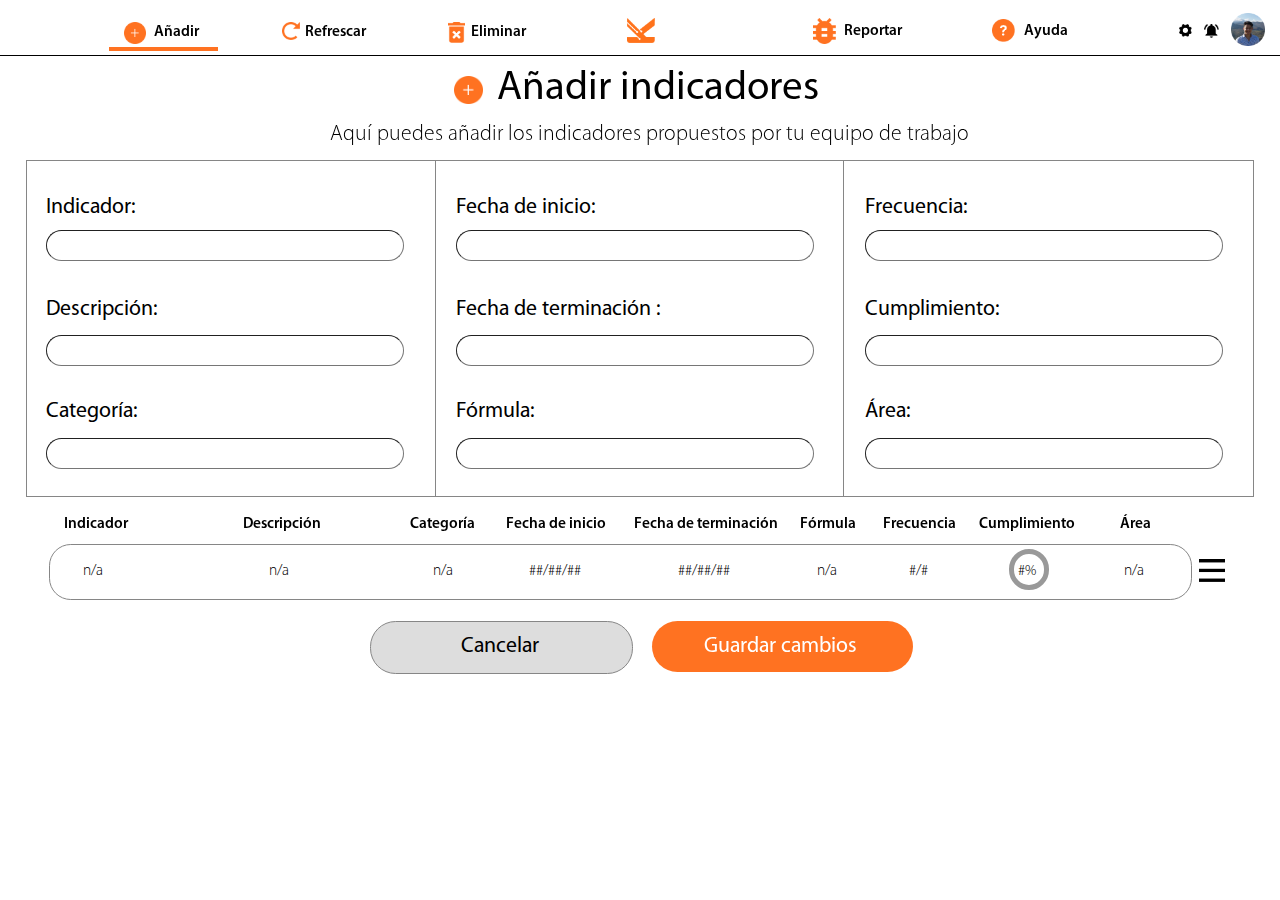
==== add.html @ e85a4495 "Update Menú Añadir" ====
<!DOCTYPE html>
<html lang="en">
<head>
    <meta charset="UTF-8">
    <title>Add Page</title>
    <link rel="stylesheet" href="styleadd.css">
</head>
<body>
    <section class="main">
        <div class="main-container">
            <div class="line"></div>
            <img src="/media/Group 3@2x.png" class="addlogo">
            <txt class="add">Añadir</txt>
            <img src="/media/Icon open-reload@2x.png" class="refreshlogo">
            <txt class="refresh">Refrescar</txt>
            <img src="/media/Icon material-delete-forever@2x.png" class="deletelogo">
            <txt class="delete">Eliminar</txt>
            <img src="/media/kario sin kairo@2x.png" class="kairologo">
            <img src="/media/Icon material-bug-report@2x.png" class="reportlogo">
            <txt class="report">Reportar</txt>
            <img src="/media/Icon ionic-ios-help-circle@2x.png" class="helplogo">
            <txt class="help">Ayuda</txt>
            <img src="/media/Icon ionic-ios-settings@2x.png" class="settings">
            <img src="/media/Icon material-notifications-active@2x.png" class="notif">
            <img src="/media/pp@2x.png" class="pfp">
            <txt class="txt12">Indicador</txt>
            <txt class="txt13">Descripción</txt>
            <txt class="txt14">Categoría</txt>
            <txt class="txt15">Fecha de inicio</txt>
            <txt class="txt16">Fecha de terminación</txt>
            <txt class="txt17">Fórmula</txt>
            <txt class="txt18">Frecuencia</txt>
            <txt class="txt19">Cumplimiento</txt>
            <txt class="txt20">Área</txt>
            <div class="boton1"></div>
            <txt class="cancel">Cancelar</txt>
            <div class="boton2"></div>
            <txt class="save">Guardar cambios</txt>
            <div class="marcoej"></div>
            <txt class="txt21">n/a</txt>
            <txt class="txt22">n/a</txt>
            <txt class="txt23">n/a</txt>
            <txt class="txt24">##/##/##</txt>
            <txt class="txt25">##/##/##</txt>
            <txt class="txt26">n/a</txt>
            <txt class="txt27">#/#</txt>
            <txt class="txt28">#%</txt>
            <txt class="txt29">n/a</txt>
            <img src="/media/Repeat Grid 2@2x.png" class="barra">
            <div class="circulo"></div>
            <div class="marco1"></div>
            <txt class="txt1">Añadir indicadores</txt>
            <img src="/media/Group 3@2x.png" class="addlogo2">
            <txt class="txt2">Aquí puedes añadir los indicadores propuestos por tu equipo de trabajo</txt>
            <div class="marco2"></div>
            <txt class="txt3">Indicador:</txt>
            <input class="input1">
            <txt class="txt4">Descripción:</txt>
            <input class="input2">
            <txt class="txt5">Categoría:</txt>
            <input class="input3">
            <txt class="txt6">Fecha de inicio:</txt>
            <input class="input4">
            <txt class="txt7">Fecha de terminación	:</txt>
            <input class="input5">
            <txt class="txt8">Área:</txt>
            <input class="input6">
            <txt class="txt9">Frecuencia:</txt>
            <input class="input7">
            <txt class="txt10">Cumplimiento:</txt>
            <input class="input8">
            <txt class="txt11">Fórmula:</txt>
            <input class="input9">
            <div class="linea"></div>
        </div>
    </section>
</body>
</html>
---- styleadd.css ----
@font-face {
    font-family: "myriadpro-regular";
    src: url(/media/font/MYRIADPRO-REGULAR.woff);
}
@font-face {
    font-family: "myriadpro-light";
    src: url(/media/font/MyriadPro-Light.otf);
}
@font-face {
    font-family: "myriadpro-semibold";
    src: url(/media/font/MYRIADPRO-SEMIBOLD.OTF);
}
@font-face {
    font-family: "myriadpro-bold";
    src: url(/media/font/MYRIADPRO-BOLD.OTF);
}


html{
    background-color: #ffffff;
    background-size: cover;
    padding: 0;
    margin: 0;
}
.main{
    display: flex;
    justify-content: center;
}
.main-container{
    position: fixed;
    left: 0vi;
    top: 0vi;
}
.line {
    position: fixed;
    display: flex;
    width: 100vi;
    height: 0.1vi;
    background-color: #000000;
    border-width: 1vi;
    margin-top: 4.3vi;
}
.addlogo {
    position: fixed;
    display: flex;
    width: 1.7vi;
    margin-left: 9.7vi;
    margin-top: 1.7vi;
}
.add {
    position: fixed;
    display: flex;
    font-family: "myriadpro-semibold";
    font-size: 1.2vi;
    margin-left: 12vi;
    margin-top: 1.8vi;
}
.refreshlogo {
    position: fixed;
    display: flex;
    width: 1.4vi;
    margin-left: 22vi;
    margin-top: 1.7vi;
}
.refresh {
    position: fixed;
    display: flex;
    font-family: "myriadpro-semibold";
    font-size: 1.2vi;
    margin-left: 23.8vi;
    margin-top: 1.8vi;
}
.deletelogo {
    position: fixed;
    display: flex;
    width: 1.3vi;
    margin-left: 35vi;
    margin-top: 1.7vi;
}
.delete {
    position: fixed;
    display: flex;
    font-family: "myriadpro-semibold";
    font-size: 1.2vi;
    margin-left: 36.8vi;
    margin-top: 1.8vi;
}
.kairologo {
    position: fixed;
    display: flex;
    width: 2.2vi;
    margin-left: 49vi;
    margin-top: 1.4vi;
}
.reportlogo {
    position: fixed;
    display: flex;
    width: 1.8vi;
    margin-left: 63.5vi;
    margin-top: 1.4vi;
}
.report {
    position: fixed;
    display: flex;
    font-family: "myriadpro-semibold";
    font-size: 1.2vi;
    margin-left: 65.9vi;
    margin-top: 1.7vi;
}
.helplogo {
    position: fixed;
    display: flex;
    width: 1.8vi;
    margin-left: 77.5vi;
    margin-top: 1.5vi;
}
.help {
    position: fixed;
    display: flex;
    font-family: "myriadpro-semibold";
    font-size: 1.2vi;
    margin-left: 80vi;
    margin-top: 1.7vi;
}
.settings {
    position: fixed;
    display: flex;
    width: 1vi;
    margin-left: 92.1vi;
    margin-top: 1.9vi;
}
.notif {
    position: fixed;
    display: flex;
    width: 1.1vi;
    margin-left: 94.1vi;
    margin-top: 1.9vi;
}
.pfp {
    position: fixed;
    display: flex;
    width: 2.6vi;
    margin-left: 96.2vi;
    margin-top: 1vi;
}
.txt1 {
    position: fixed;
    display: flex;
    font-family: "myriadpro-regular";
    font-size: 3.2vi;
    margin-left: 38.8vi;
    margin-top: 5vi;
}
.addlogo2 {
    position: fixed;
    display: flex;
    width: 2.2vi;
    margin-left: 35.5vi;
    margin-top: 5.9vi;
}
.txt2 {
    position: fixed;
    display: flex;
    font-family: "myriadpro-light";
    font-size: 1.7vi;
    text-align: center;
    margin-left: 25.8vi;
    margin-top: 9.5vi;
}
.marco1 {
    position: fixed;
    display: flex;
    width: 95.8vi;
    height: 26.2vi;
    background-color: #ffffff;
    border-color: #868686;
    border-width: 1px;
    border-style: solid;
    margin-top: 12.5vi;
    margin-left: 2vi;
}
.marco2 {
    position: fixed;
    display: flex;
    width: 31.8vi;
    height: 26.2vi;
    background-color: #ffffff;
    border-color: #868686;
    border-width: 1px;
    border-style: solid;
    margin-top: 12.5vi;
    margin-left: 34vi;
}
.txt3 {
    position: fixed;
    display: flex;
    font-family: "myriadpro-regular";
    font-size: 1.7vi;
    margin-left: 3.6vi;
    margin-top: 15.2vi;
}
.input1 {
    position: fixed;
    display: flex;
    font-family: "myriadpro-regular";
    border-width: 0.1vi;
    border-radius: 2vi;
    font-size: 1.2vi;
    width: 27.5vi;
    height: 2.1vi;
    margin-left: 3.6vi;
    margin-top: 18vi;
}
.txt4 {
    position: fixed;
    display: flex;
    font-family: "myriadpro-regular";
    font-size: 1.7vi;
    margin-left: 3.6vi;
    margin-top: 23.2vi;
}
.input2 {
    position: fixed;
    display: flex;
    font-family: "myriadpro-regular";
    border-width: 0.1vi;
    border-radius: 2vi;
    font-size: 1.2vi;
    width: 27.5vi;
    height: 2.1vi;
    margin-left: 3.6vi;
    margin-top: 26.2vi;
}
.txt5 {
    position: fixed;
    display: flex;
    font-family: "myriadpro-regular";
    font-size: 1.7vi;
    margin-left: 3.6vi;
    margin-top: 31.2vi;
}
.input3 {
    position: fixed;
    display: flex;
    font-family: "myriadpro-regular";
    border-width: 0.1vi;
    border-radius: 2vi;
    font-size: 1.2vi;
    width: 27.5vi;
    height: 2.1vi;
    margin-left: 3.6vi;
    margin-top: 34.2vi;
}
.txt6 {
    position: fixed;
    display: flex;
    font-family: "myriadpro-regular";
    font-size: 1.7vi;
    margin-left: 35.6vi;
    margin-top: 15.2vi;
}
.input4 {
    position: fixed;
    display: flex;
    font-family: "myriadpro-regular";
    border-width: 0.1vi;
    border-radius: 2vi;
    font-size: 1.2vi;
    width: 27.5vi;
    height: 2.1vi;
    margin-left: 35.6vi;
    margin-top: 18vi;
}
.txt7 {
    position: fixed;
    display: flex;
    font-family: "myriadpro-regular";
    font-size: 1.7vi;
    margin-left: 35.6vi;
    margin-top: 23.2vi;
}
.input5 {
    position: fixed;
    display: flex;
    font-family: "myriadpro-regular";
    border-width: 0.1vi;
    border-radius: 2vi;
    font-size: 1.2vi;
    width: 27.5vi;
    height: 2.1vi;
    margin-left: 35.6vi;
    margin-top: 26.2vi;
}
.txt8 {
    position: fixed;
    display: flex;
    font-family: "myriadpro-regular";
    font-size: 1.7vi;
    margin-left: 67.6vi;
    margin-top: 31.2vi;
}
.input6 {
    position: fixed;
    display: flex;
    font-family: "myriadpro-regular";
    border-width: 0.1vi;
    border-radius: 2vi;
    font-size: 1.2vi;
    width: 27.5vi;
    height: 2.1vi;
    margin-left: 67.6vi;
    margin-top: 34.2vi;
}
.txt9 {
    position: fixed;
    display: flex;
    font-family: "myriadpro-regular";
    font-size: 1.7vi;
    margin-left: 67.6vi;
    margin-top: 15.2vi;
}
.input7 {
    position: fixed;
    display: flex;
    font-family: "myriadpro-regular";
    border-width: 0.1vi;
    border-radius: 2vi;
    font-size: 1.2vi;
    width: 27.5vi;
    height: 2.1vi;
    margin-left: 67.6vi;
    margin-top: 18vi;
}
.txt10 {
    position: fixed;
    display: flex;
    font-family: "myriadpro-regular";
    font-size: 1.7vi;
    margin-left: 67.6vi;
    margin-top: 23.2vi;
}
.input8 {
    position: fixed;
    display: flex;
    font-family: "myriadpro-regular";
    border-width: 0.1vi;
    border-radius: 2vi;
    font-size: 1.2vi;
    width: 27.5vi;
    height: 2.1vi;
    margin-left: 67.6vi;
    margin-top: 26.2vi;
}
.txt11 {
    position: fixed;
    display: flex;
    font-family: "myriadpro-regular";
    font-size: 1.7vi;
    margin-left: 35.6vi;
    margin-top: 31.2vi;
}
.input9 {
    position: fixed;
    display: flex;
    font-family: "myriadpro-regular";
    border-width: 0.1vi;
    border-radius: 2vi;
    font-size: 1.2vi;
    width: 27.5vi;
    height: 2.1vi;
    margin-left: 35.6vi;
    margin-top: 34.2vi;
}
.txt12 {
    position: fixed;
    display: flex;
    font-family: "myriadpro-semibold";
    font-size: 1.2vi;
    margin-left: 5vi;
    margin-top: 40.2vi;
}
.txt13 {
    position: fixed;
    display: flex;
    font-family: "myriadpro-semibold";
    font-size: 1.2vi;
    margin-left: 19vi;
    margin-top: 40.2vi;
}
.txt14 {
    position: fixed;
    display: flex;
    font-family: "myriadpro-semibold";
    font-size: 1.2vi;
    margin-left: 32vi;
    margin-top: 40.2vi;
}
.txt15 {
    position: fixed;
    display: flex;
    font-family: "myriadpro-semibold";
    font-size: 1.2vi;
    margin-left: 39.5vi;
    margin-top: 40.2vi;
}
.txt16 {
    position: fixed;
    display: flex;
    font-family: "myriadpro-semibold";
    font-size: 1.2vi;
    margin-left: 49.5vi;
    margin-top: 40.2vi;
}
.txt17 {
    position: fixed;
    display: flex;
    font-family: "myriadpro-semibold";
    font-size: 1.2vi;
    margin-left: 62.5vi;
    margin-top: 40.2vi;
}
.txt18 {
    position: fixed;
    display: flex;
    font-family: "myriadpro-semibold";
    font-size: 1.2vi;
    margin-left: 69vi;
    margin-top: 40.2vi;
}
.txt19 {
    position: fixed;
    display: flex;
    font-family: "myriadpro-semibold";
    font-size: 1.2vi;
    margin-left: 76.5vi;
    margin-top: 40.2vi;
}
.txt20 {
    position: fixed;
    display: flex;
    font-family: "myriadpro-semibold";
    font-size: 1.2vi;
    margin-left: 87.5vi;
    margin-top: 40.2vi;
}
.marcoej {
    position: fixed;
    display: flex;
    width: 89.2vi;
    height: 4.2vi;
    background-color: #ffffff;
    border-color: #868686;
    border-width: 1px;
    border-radius: 1.7vi;
    border-style: solid;
    margin-top: 42.5vi;
    margin-left: 3.8vi;
}
.txt21 {
    position: fixed;
    display: flex;
    font-family: "myriadpro-light";
    font-size: 1.2vi;
    margin-left: 6.5vi;
    margin-top: 43.9vi;
}
.txt22 {
    position: fixed;
    display: flex;
    font-family: "myriadpro-light";
    font-size: 1.2vi;
    margin-left: 21vi;
    margin-top: 43.9vi;
}
.txt23 {
    position: fixed;
    display: flex;
    font-family: "myriadpro-light";
    font-size: 1.2vi;
    margin-left: 33.8vi;
    margin-top: 43.9vi;
}
.txt24 {
    position: fixed;
    display: flex;
    font-family: "myriadpro-light";
    font-size: 1.2vi;
    margin-left: 41.3vi;
    margin-top: 43.9vi;
}
.txt25 {
    position: fixed;
    display: flex;
    font-family: "myriadpro-light";
    font-size: 1.2vi;
    margin-left: 53vi;
    margin-top: 43.9vi;
}
.txt26 {
    position: fixed;
    display: flex;
    font-family: "myriadpro-light";
    font-size: 1.2vi;
    margin-left: 63.8vi;
    margin-top: 43.9vi;
}
.txt27 {
    position: fixed;
    display: flex;
    font-family: "myriadpro-light";
    font-size: 1.2vi;
    margin-left: 71vi;
    margin-top: 43.9vi;
}
.txt28 {
    position: fixed;
    display: flex;
    font-family: "myriadpro-light";
    font-size: 1.2vi;
    margin-left: 79.5vi;
    margin-top: 43.9vi;
}
.txt29 {
    position: fixed;
    display: flex;
    font-family: "myriadpro-light";
    font-size: 1.2vi;
    margin-left: 87.8vi;
    margin-top: 43.9vi;
}
.barra {
    position: absolute;
    display: flex;
    width: 2vi;
    margin-left: 93.7vi;
    margin-top: 43.7vi;
}
.circulo {
    position: absolute;
    display: flex;
    border-color: #999999;
    border-width: 0.4vi;
    border-style: solid;
    border-radius: 50%;
    width: 2.4vi;
    height: 2.4vi;
    margin-left: 78.8vi;
    margin-top: 42.9vi; 
}
.boton1 {
    position: fixed;
    display: flex;
    width: 20.4vi;
    height: 4vi;
    background-color: #dddddd;
    border-radius: 2vi;
    border-color: #868686;
    border-width: 1px;
    border-style: solid;
    margin-top: 48.5vi;
    margin-left: 28.9vi;
}
.cancel {
    position: fixed;
    display: flex;
    font-size: 1.7vi;
    font-family: "myriadpro-regular";
    margin-left: 36vi;
    margin-top: 49.5vi;
}
.boton2 {
    position: fixed;
    display: flex;
    width: 20.4vi;
    height: 4vi;
    background-color: #FF7221;
    border-radius: 2vi;
    border-color: #ffffff;
    border-width: 0px;
    border-style: solid;
    margin-top: 48.5vi;
    margin-left: 50.9vi;
}
.save {
    position: fixed;
    display: flex;
    font-size: 1.7vi;
    font-family: "myriadpro-regular";
    color: #ffffff;
    margin-left: 55vi;
    margin-top: 49.5vi;
}
.linea {
    position: fixed;
    display: flex;
    width: 8.5vi;
    height: 0.3vi;
    background-color: #FF7221;
    margin-top: 3.7vi;
    margin-left: 8.5vi;
}
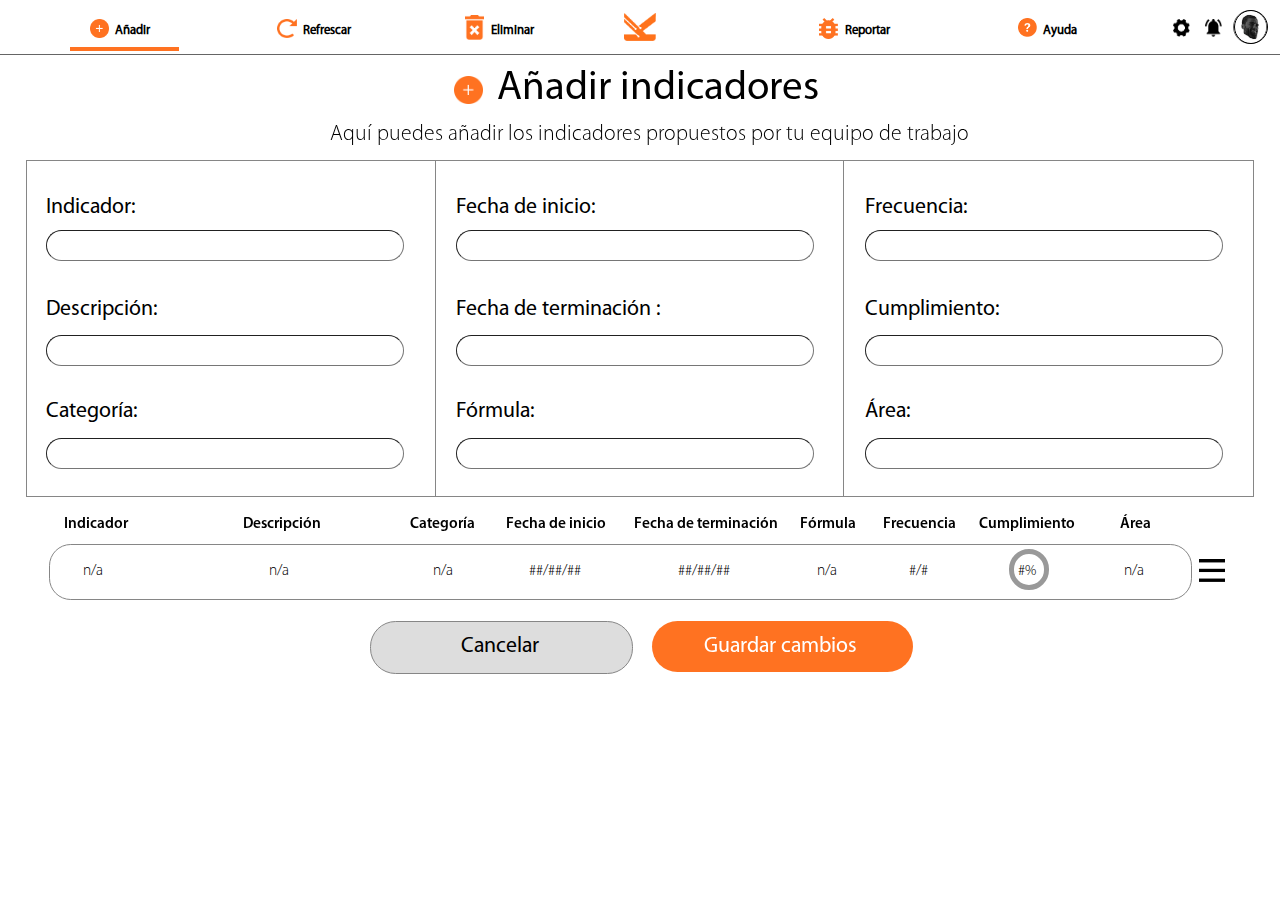
==== commit 2dbc542d: "Update Menús con su barra navegable y perfil" ====
--- a/add.html
+++ b/add.html
@@ -4,25 +4,56 @@
     <meta charset="UTF-8">
     <title>Add Page</title>
     <link rel="stylesheet" href="styleadd.css">
+    <link rel="shortcut icon" href="media/kario sin kairo@2x.png" type="image/x-icon">
 </head>
 <body>
     <section class="main">
-        <div class="main-container">
-            <div class="line"></div>
-            <img src="/media/Group 3@2x.png" class="addlogo">
-            <txt class="add">Añadir</txt>
-            <img src="/media/Icon open-reload@2x.png" class="refreshlogo">
-            <txt class="refresh">Refrescar</txt>
-            <img src="/media/Icon material-delete-forever@2x.png" class="deletelogo">
-            <txt class="delete">Eliminar</txt>
-            <img src="/media/kario sin kairo@2x.png" class="kairologo">
-            <img src="/media/Icon material-bug-report@2x.png" class="reportlogo">
-            <txt class="report">Reportar</txt>
-            <img src="/media/Icon ionic-ios-help-circle@2x.png" class="helplogo">
-            <txt class="help">Ayuda</txt>
-            <img src="/media/Icon ionic-ios-settings@2x.png" class="settings">
-            <img src="/media/Icon material-notifications-active@2x.png" class="notif">
-            <img src="/media/pp@2x.png" class="pfp">
+        <div class="bar">
+            <img src="media/kario sin kairo@2x.png" class="icons main-icon">
+        </div>
+        <section class="main-bar">
+            
+            <div class="box-1">
+                
+                <a href="add.html" style="text-decoration:none"><div class="im-a-link">
+                    <img src="media/Group 3@2x.png" class="icon add-icon">
+                    <p class="bar-icons add">Añadir</p>
+                </div></a>
+    
+                <a href="main.html" style="text-decoration:none"><div class="im-a-link">
+                    <img src="media/Icon open-reload@2x.png" class="icon reload-icon">
+                    <p class="bar-icons reload">Refrescar</p>
+                </div></a>
+    
+                <a href="delete.html" style="text-decoration:none"><div class="im-a-link">
+                    <img src="media/Icon material-delete-forever@2x.png" class="icon delete-icon">
+                    <p class="bar-icons delete">Eliminar</p>
+                </div></a>
+            
+            </div>
+            <div class="box-2">
+    
+                <a href="report.html" style="text-decoration:none"><div class="im-a-link">
+                    <img src="media/Icon material-bug-report@2x.png" class="icon report-icon">
+                    <p class="bar-icons report">Reportar</p>
+                </div></a>
+    
+    
+                <a href="help.html" style="text-decoration:none"><div class="im-a-link">
+                    <img src="media/Icon ionic-ios-help-circle@2x.png" class="icon help-icon">
+                    <p class="bar-icons help">Ayuda</p>
+                </div></a>
+                
+            </div>
+    
+            <div>
+                <img src="media/pfp.jpeg" class="other1 im-a-link">
+                <img src="media/Icon material-notifications-active@2x.png" class="other2 im-a-link">
+                <img src="media/Icon ionic-ios-settings@2x.png" class="other3 im-a-link">
+                
+            </div>
+        </section>
+        <div class="main-container">    
             <txt class="txt12">Indicador</txt>
             <txt class="txt13">Descripción</txt>
             <txt class="txt14">Categoría</txt>
@@ -72,7 +103,23 @@
             <txt class="txt11">Fórmula:</txt>
             <input class="input9">
             <div class="linea"></div>
+            <details class="perf">
+                <summary></summary>
+                <div class="marcoperf"></div>
+                <img src="/media/pfp.jpeg" class="pfp2">
+                <txt class="txtperf1">¡Hola, Pedro!</txt>
+                <div class="marcoperf2"></div>
+                <txt class="txtperf2">Gestionar tu cuenta</txt>
+                <div class="marcoperf3"></div>
+                <img src="/media/salida-de-emergencia.png" class="salid">
+                <a href="login.html">
+                    <div class="txtperf3">
+                       <p>Cerrar sesión                 </p>
+                   </div>
+                </a>
+                   <txt class="txtperf4">Política de privacidad ° Términos de servicio</txt>
+            </details>
         </div>
     </section>
 </body>
-</html>+</html>
--- a/styleadd.css
+++ b/styleadd.css
@@ -31,118 +31,267 @@
     left: 0vi;
     top: 0vi;
 }
-.line {
-    position: fixed;
-    display: flex;
-    width: 100vi;
-    height: 0.1vi;
-    background-color: #000000;
-    border-width: 1vi;
-    margin-top: 4.3vi;
-}
-.addlogo {
-    position: fixed;
-    display: flex;
-    width: 1.7vi;
-    margin-left: 9.7vi;
-    margin-top: 1.7vi;
-}
-.add {
-    position: fixed;
-    display: flex;
-    font-family: "myriadpro-semibold";
-    font-size: 1.2vi;
-    margin-left: 12vi;
-    margin-top: 1.8vi;
-}
-.refreshlogo {
-    position: fixed;
-    display: flex;
+.icon{
+    width: 1.5vi;
+}
+
+.bar{
+    position: absolute;
+    margin: 0;
+    padding: 1vi 0; 
+    top:0;
+    display: flex;
+    grid-template-columns:repeat(3, 1fr);
+    grid-template-rows: 1fr;
+    justify-content:center;
+    text-align: center;
+    height: 2.2vi;
+    width: 100%;
+    border-bottom: 0.1vi solid #0000009a;
+    position: absolute;
+    right: 0;
+}
+
+.main-bar{
+    position: absolute;
+    font-family: myriadpro-regular;
+    font-size: 1vi;
+    font-weight: 600;
+    margin: 0;
+    padding: 0vi;
+    top:0;
+    display: grid;
+    grid-template-columns:repeat(3, 1fr);
+    justify-content:center;
+    text-align: center;
+    height: 3.3vi;
+    width: 100%;} /*Dejar esto quieto*/
+
+/*Iconos L*/
+.box-1{
+    top: 0;
+    display: grid;
+    text-align: left;
+    position:absolute;
+    margin: 0;
+    padding: 0.8vi;
+    width: 36vi;
+    left: 5vi;
+    height: 2.5vi;
+    grid-template-columns: repeat(3, 1fr);
+    grid-template-rows: 1fr;
+    grid-column-gap: 8vi;
+    grid-row-gap: 0vi;
+    padding-left: 2vi;}
+
+.add{
+    text-decoration: none;
+    color: #000000;
+    display: inline-block;
+    position: absolute;
+    margin-left: 2vi;
+    }
+.add-icon{
+    display: inline-block;
+    position: absolute;
+    top:1.5vi}
+
+.reload{
+    text-decoration: none;
+    color: #000000;
+    display: inline-block;
+    position: absolute;
+    margin-left: 2vi;}
+.reload-icon{
+    display: inline-block;
+    position: absolute;
+    top:1.5vi}
+
+.delete{
+    text-decoration: none;
+    color: #000000;
+    display: inline-block;
+    position: absolute;
+    margin-left: 2vi;}
+.delete-icon{
+    display: inline-block;
+    position: absolute;
+    top:1.2vi}
+
+/*Iconos R*/
+.box-2{
+    top: 0;
+    display: grid;
+    text-align: left;
+    position:absolute;
+    margin: 0;
+    padding: 1vi;
+    width: 22vi;
+    right: 13vi;
+    height: 2.5vi;
+    grid-template-columns: repeat(2, 1fr);
+    grid-template-rows: 1fr;
+    grid-column-gap: 9vi;
+    grid-row-gap: 0vi;
+    padding-left: 3vi;}
+
+.report{
+    text-decoration: none;
+    color: #000000;
+    display: inline-block;
+    position: absolute;
+    top: 0.8vi;
+    margin-left: 2vi;}
+.report-icon{
+    display: inline-block;
+    position: absolute;
+    top:1.4vi}
+
+.help{
+    text-decoration: none;
+    color: #000000;
+    display: inline-block;
+    position: absolute;
+    top: 0.8vi;
+    margin-left: 2vi;}
+.help-icon{
+    display: inline-block;
+    position: absolute;
+    top:1.4vi}
+
+/*Config, notif, pfp*/
+
+.im-a-link{
+    cursor: pointer;}
+
+.other1{
+    width: 2.5vi;
+    top: 0.8vi;
+    position: absolute;
+    right: 1vi;
+    border-radius: 10vi;
+    border: 0.1vi solid #636363;}
+
+.other2{
     width: 1.4vi;
-    margin-left: 22vi;
-    margin-top: 1.7vi;
-}
-.refresh {
-    position: fixed;
-    display: flex;
-    font-family: "myriadpro-semibold";
-    font-size: 1.2vi;
-    margin-left: 23.8vi;
-    margin-top: 1.8vi;
-}
-.deletelogo {
-    position: fixed;
-    display: flex;
-    width: 1.3vi;
-    margin-left: 35vi;
-    margin-top: 1.7vi;
-}
-.delete {
-    position: fixed;
-    display: flex;
-    font-family: "myriadpro-semibold";
-    font-size: 1.2vi;
-    margin-left: 36.8vi;
-    margin-top: 1.8vi;
-}
-.kairologo {
-    position: fixed;
-    display: flex;
-    width: 2.2vi;
-    margin-left: 49vi;
-    margin-top: 1.4vi;
-}
-.reportlogo {
+    top: 1.5vi;
+    position: absolute;
+    right: 4.5vi;}
+
+.other3{
+    top: 1.5vi;
+    position: absolute;
+    right: 7vi;
+    width: 1.4vi;
+}
+.perf {
+    position: fixed;
+    display: flex;
+    margin-left: 20vi;
+}
+summary {
+    cursor: pointer;
+    position: fixed;
+    display: flex;
+    border-width: 1px;
+    border-radius: 2vi;
+    border-style: solid;    
+    width: 2.5vi;
+    height: 2.5vi;
+    margin-left: 76.4vi;
+    margin-top: 0.8vi;
+}
+.marcoperf {
+    position: fixed;
+    display: flex;
+    width: 22.2vi;
+    height: 28.2vi;
+    background-color: #fcfcfc;
+    border-color: #868686;
+    border-width: 1px;
+    border-radius: 2vi;
+    border-style: solid;
+    margin-left: 56vi;
+    margin-top: 5vi;
+}
+.txtperf1 {
+    position: fixed;
+    display: flex;
+    font-family: "myriadpro-semibold";
+    font-size: 2.2vi;
+    margin-left: 61.5vi;
+    margin-top: 17.7vi;
+}
+.txtperf2 {
+    position: fixed;
+    display: flex;
+    font-family: "myriadpro-light";
+    font-size: 1.5vi;
+    margin-left: 61.6vi;
+    margin-top: 21.7vi;
+}
+.marcoperf2 {
+    position: fixed;
+    display: flex;
+    width: 15vi;
+    height: 2.8vi;
+    background-color: #fcfcfc;
+    border-color: #868686;
+    border-width: 1px;
+    border-radius: 2vi;
+    border-style: solid;
+    margin-left: 60vi;
+    margin-top: 21.2vi;
+}
+.txtperf3 {
+    position: fixed;
+    display: flex;
+    font-family: "myriadpro-regular";
+    font-size: 1.5vi;
+    color: #ffffff;
+    margin-left: 62.2vi;
+    margin-top: 23.9vi;
+}
+.marcoperf3 {
+    position: fixed;
+    display: flex;
+    width: 15vi;
+    height: 2.8vi;
+    background-color: #FF7221;
+    border-color: #ffffff;
+    border-width: 1px;
+    border-radius: 2vi;
+    border-style: solid;
+    margin-left: 60vi;
+    margin-top: 24.8vi;
+}
+.salid {
     position: fixed;
     display: flex;
     width: 1.8vi;
-    margin-left: 63.5vi;
-    margin-top: 1.4vi;
-}
-.report {
-    position: fixed;
-    display: flex;
-    font-family: "myriadpro-semibold";
-    font-size: 1.2vi;
-    margin-left: 65.9vi;
-    margin-top: 1.7vi;
-}
-.helplogo {
-    position: fixed;
-    display: flex;
-    width: 1.8vi;
-    margin-left: 77.5vi;
-    margin-top: 1.5vi;
-}
-.help {
-    position: fixed;
-    display: flex;
-    font-family: "myriadpro-semibold";
-    font-size: 1.2vi;
-    margin-left: 80vi;
-    margin-top: 1.7vi;
-}
-.settings {
-    position: fixed;
-    display: flex;
-    width: 1vi;
-    margin-left: 92.1vi;
-    margin-top: 1.9vi;
-}
-.notif {
-    position: fixed;
-    display: flex;
-    width: 1.1vi;
-    margin-left: 94.1vi;
-    margin-top: 1.9vi;
-}
-.pfp {
-    position: fixed;
-    display: flex;
-    width: 2.6vi;
-    margin-left: 96.2vi;
-    margin-top: 1vi;
-}
+    margin-left: 72vi;
+    margin-top: 25.3vi;
+}
+.txtperf4 {
+    position: fixed;
+    display: flex;
+    font-family: "myriadpro-light";
+    font-size: 1vi;
+    color: #000000;
+    margin-left: 58.5vi;
+    margin-top: 30.8vi;
+}
+.pfp2 {
+    position: fixed;
+    display: flex;
+    width: 8.6vi;
+    border-radius: 50%;
+    border-style: solid;
+    border-width: 0.1vi;
+    margin-left: 63vi;
+    margin-top: 8vi;
+}
+
 .txt1 {
     position: fixed;
     display: flex;
@@ -597,5 +746,5 @@
     height: 0.3vi;
     background-color: #FF7221;
     margin-top: 3.7vi;
-    margin-left: 8.5vi;
+    margin-left: 5.5vi;
 }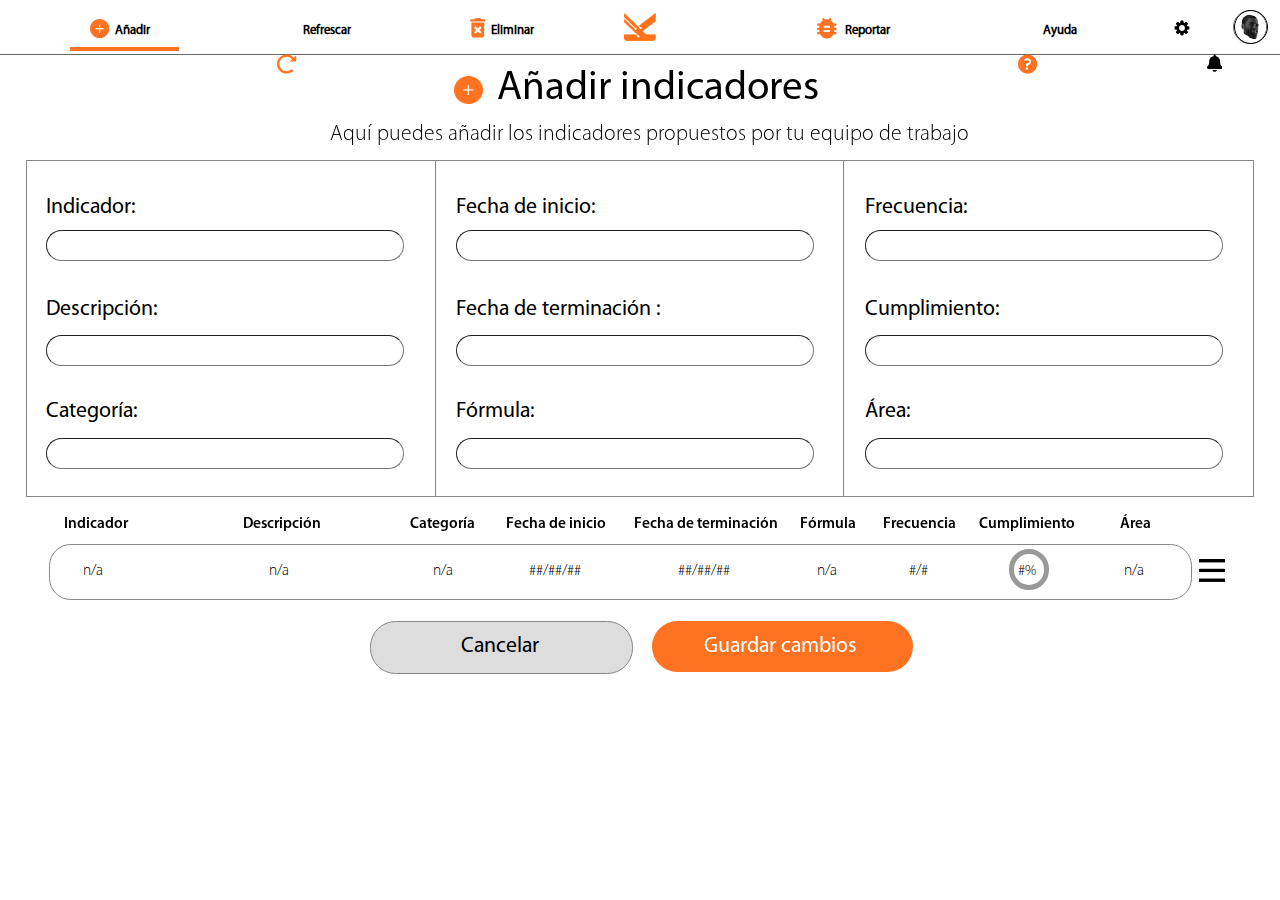
==== commit d794cc13: "Update Menús" ====
--- a/add.html
+++ b/add.html
@@ -12,21 +12,21 @@
             <img src="media/kario sin kairo@2x.png" class="icons main-icon">
         </div>
         <section class="main-bar">
-            
+    
             <div class="box-1">
-                
+    
                 <a href="add.html" style="text-decoration:none"><div class="im-a-link">
-                    <img src="media/Group 3@2x.png" class="icon add-icon">
+                    <svg class="icon add-icon"viewBox="0 0 32 32" version="1.1" xmlns="http://www.w3.org/2000/svg" xmlns:xlink="http://www.w3.org/1999/xlink" xmlns:sketch="http://www.bohemiancoding.com/sketch/ns" fill="#FF7221"><g id="SVGRepo_bgCarrier" stroke-width="0"></g><g id="SVGRepo_tracerCarrier" stroke-linecap="round" stroke-linejoin="round"></g><g id="SVGRepo_iconCarrier"> <title>plus-circle</title> <desc>Created with Sketch Beta.</desc> <defs> </defs> <g id="Page-1" stroke="none" stroke-width="1" fill="none" fill-rule="evenodd" sketch:type="MSPage"> <g id="Icon-Set-Filled" sketch:type="MSLayerGroup" transform="translate(-466.000000, -1089.000000)" fill="#FF7221"> <path d="M488,1106 L483,1106 L483,1111 C483,1111.55 482.553,1112 482,1112 C481.447,1112 481,1111.55 481,1111 L481,1106 L476,1106 C475.447,1106 475,1105.55 475,1105 C475,1104.45 475.447,1104 476,1104 L481,1104 L481,1099 C481,1098.45 481.447,1098 482,1098 C482.553,1098 483,1098.45 483,1099 L483,1104 L488,1104 C488.553,1104 489,1104.45 489,1105 C489,1105.55 488.553,1106 488,1106 L488,1106 Z M482,1089 C473.163,1089 466,1096.16 466,1105 C466,1113.84 473.163,1121 482,1121 C490.837,1121 498,1113.84 498,1105 C498,1096.16 490.837,1089 482,1089 L482,1089 Z" id="plus-circle" sketch:type="MSShapeGroup"> </path> </g> </g> </g></svg>
                     <p class="bar-icons add">Añadir</p>
                 </div></a>
     
                 <a href="main.html" style="text-decoration:none"><div class="im-a-link">
-                    <img src="media/Icon open-reload@2x.png" class="icon reload-icon">
+                    <svg class="icon reload-icon" fill="#FF7221" height="200px" width="200px" version="1.1" id="Layer_1" xmlns="http://www.w3.org/2000/svg" xmlns:xlink="http://www.w3.org/1999/xlink" viewBox="0 0 512 512" enable-background="new 0 0 512 512" xml:space="preserve"><g id="SVGRepo_bgCarrier" stroke-width="0"></g><g id="SVGRepo_tracerCarrier" stroke-linecap="round" stroke-linejoin="round"></g><g id="SVGRepo_iconCarrier"> <path d="M512,192V21.3l-64.9,64.9C400.3,33.4,332.2,0,256,0C114.6,0,0,114.6,0,256s114.6,256,256,256c70.7,0,134.7-28.6,181-75 l-45.3-45.2C357,426.5,309,448,256,448c-106,0-192-85.9-192-192c0-106.1,86-192,192-192c58.5,0,110.4,26.5,145.5,67.8L341.3,192H512 z"></path> </g></svg>
                     <p class="bar-icons reload">Refrescar</p>
                 </div></a>
     
                 <a href="delete.html" style="text-decoration:none"><div class="im-a-link">
-                    <img src="media/Icon material-delete-forever@2x.png" class="icon delete-icon">
+                    <svg class="icon delete-icon" viewBox="0 0 24 24" fill="none" xmlns="http://www.w3.org/2000/svg"><g id="SVGRepo_bgCarrier" stroke-width="0"></g><g id="SVGRepo_tracerCarrier" stroke-linecap="round" stroke-linejoin="round"></g><g id="SVGRepo_iconCarrier"> <path fill-rule="evenodd" clip-rule="evenodd" d="M14.5 3L15.5 4H19V6H5V4H8.5L9.5 3H14.5ZM8 21C6.9 21 6 20.1 6 19V7H18V19C18 20.1 17.1 21 16 21H8ZM12 12.59L14.12 10.47L15.53 11.88L13.41 14L15.53 16.12L14.12 17.53L12 15.41L9.88 17.53L8.47 16.12L10.59 14L8.46 11.88L9.87 10.47L12 12.59Z" fill="#FF7221"></path> </g></svg>
                     <p class="bar-icons delete">Eliminar</p>
                 </div></a>
             
@@ -34,23 +34,23 @@
             <div class="box-2">
     
                 <a href="report.html" style="text-decoration:none"><div class="im-a-link">
-                    <img src="media/Icon material-bug-report@2x.png" class="icon report-icon">
+                    <svg class="icon report-icon" viewBox="0 0 24 24" xmlns="http://www.w3.org/2000/svg" fill="#FF7221"><g id="SVGRepo_bgCarrier" stroke-width="0"></g><g id="SVGRepo_tracerCarrier" stroke-linecap="round" stroke-linejoin="round"></g><g id="SVGRepo_iconCarrier"> <g> <path fill="none" d="M0 0h24v24H0z"></path> <path d="M5.07 16A7.06 7.06 0 0 1 5 15v-1H3v-2h2v-1c0-.34.024-.673.07-1H3V8h2.674a7.03 7.03 0 0 1 2.84-3.072l-1.05-1.05L8.88 2.465l1.683 1.684a7.03 7.03 0 0 1 2.876 0l1.683-1.684 1.415 1.415-1.05 1.05A7.03 7.03 0 0 1 18.326 8H21v2h-2.07c.046.327.07.66.07 1v1h2v2h-2v1c0 .34-.024.673-.07 1H21v2h-2.674a7 7 0 0 1-12.652 0H3v-2h2.07zM9 10v2h6v-2H9zm0 4v2h6v-2H9z"></path> </g> </g></svg>
                     <p class="bar-icons report">Reportar</p>
                 </div></a>
     
     
                 <a href="help.html" style="text-decoration:none"><div class="im-a-link">
-                    <img src="media/Icon ionic-ios-help-circle@2x.png" class="icon help-icon">
+                    <svg class="icon help-icon" height="200px" width="200px" version="1.1" id="_x32_" xmlns="http://www.w3.org/2000/svg" xmlns:xlink="http://www.w3.org/1999/xlink" viewBox="0 0 512 512" xml:space="preserve" fill="#000000"><g id="SVGRepo_bgCarrier" stroke-width="0"></g><g id="SVGRepo_tracerCarrier" stroke-linecap="round" stroke-linejoin="round"></g><g id="SVGRepo_iconCarrier"> <style type="text/css"> .st0{fill:#FF7221;} </style> <g> <path class="st0" d="M256,0C114.616,0,0,114.612,0,256s114.616,256,256,256s256-114.612,256-256S397.385,0,256,0z M207.678,378.794 c0-17.612,14.281-31.893,31.893-31.893c17.599,0,31.88,14.281,31.88,31.893c0,17.595-14.281,31.884-31.88,31.884 C221.959,410.678,207.678,396.389,207.678,378.794z M343.625,218.852c-3.596,9.793-8.802,18.289-14.695,25.356 c-11.847,14.148-25.888,22.718-37.442,29.041c-7.719,4.174-14.533,7.389-18.769,9.769c-2.905,1.604-4.479,2.95-5.256,3.826 c-0.768,0.926-1.029,1.306-1.496,2.826c-0.273,1.009-0.558,2.612-0.558,5.091c0,6.868,0,12.512,0,12.512 c0,6.472-5.248,11.728-11.723,11.728h-28.252c-6.475,0-11.732-5.256-11.732-11.728c0,0,0-5.645,0-12.512 c0-6.438,0.752-12.744,2.405-18.777c1.636-6.008,4.215-11.718,7.508-16.694c6.599-10.083,15.542-16.802,23.984-21.48 c7.401-4.074,14.723-7.455,21.516-11.281c6.789-3.793,12.843-7.91,17.302-12.372c2.988-2.975,5.31-6.05,7.087-9.52 c2.335-4.628,3.955-10.067,3.992-18.389c0.012-2.463-0.698-5.702-2.632-9.405c-1.926-3.686-5.066-7.694-9.264-11.29 c-8.45-7.248-20.843-12.545-35.054-12.521c-16.285,0.058-27.186,3.876-35.587,8.62c-8.36,4.776-11.029,9.595-11.029,9.595 c-4.268,3.718-10.603,3.85-15.025,0.314l-21.71-17.397c-2.719-2.173-4.322-5.438-4.396-8.926c-0.063-3.479,1.425-6.81,4.061-9.099 c0,0,6.765-10.43,22.451-19.38c15.62-8.992,36.322-15.488,61.236-15.429c20.215,0,38.839,5.562,54.268,14.661 c15.434,9.148,27.897,21.744,35.851,36.876c5.281,10.074,8.525,21.43,8.533,33.38C349.211,198.042,347.248,209.058,343.625,218.852 z"></path> </g> </g></svg>
                     <p class="bar-icons help">Ayuda</p>
                 </div></a>
-                
+    
             </div>
     
             <div>
                 <img src="media/pfp.jpeg" class="other1 im-a-link">
-                <img src="media/Icon material-notifications-active@2x.png" class="other2 im-a-link">
-                <img src="media/Icon ionic-ios-settings@2x.png" class="other3 im-a-link">
-                
+                <svg class="other2 im-a-link" fill="#000000" height="200px" width="200px" version="1.2" baseProfile="tiny" id="Layer_1" xmlns="http://www.w3.org/2000/svg" xmlns:xlink="http://www.w3.org/1999/xlink" viewBox="0 0 448 512" xml:space="preserve"><g id="SVGRepo_bgCarrier" stroke-width="0"></g><g id="SVGRepo_tracerCarrier" stroke-linecap="round" stroke-linejoin="round"></g><g id="SVGRepo_iconCarrier"> <g> <path d="M222.987,510c31.418,0,57.529-22.646,62.949-52.5H160.038C165.458,487.354,191.569,510,222.987,510z"></path> <path d="M432.871,352.059c-22.25-22.25-49.884-32.941-49.884-141.059c0-79.394-57.831-145.269-133.663-157.83h-4.141 c4.833-5.322,7.779-12.389,7.779-20.145c0-16.555-13.42-29.975-29.975-29.975s-29.975,13.42-29.975,29.975 c0,7.755,2.946,14.823,7.779,20.145h-4.141C120.818,65.731,62.987,131.606,62.987,211c0,108.118-27.643,118.809-49.893,141.059 C-17.055,382.208,4.312,434,47.035,434H398.93C441.568,434,463.081,382.269,432.871,352.059z"></path> </g> </g></svg>
+                <svg class="other3 im-a-link" viewBox="0 0 24 24" fill="none" xmlns="http://www.w3.org/2000/svg"><g id="SVGRepo_bgCarrier" stroke-width="0"></g><g id="SVGRepo_tracerCarrier" stroke-linecap="round" stroke-linejoin="round"></g><g id="SVGRepo_iconCarrier"> <path fill-rule="evenodd" clip-rule="evenodd" d="M13.9838 2.54161C14.0711 2.71093 14.0928 2.92777 14.1361 3.36144C14.2182 4.1823 14.2593 4.59274 14.4311 4.81793C14.649 5.10358 15.0034 5.25038 15.3595 5.20248C15.6402 5.16472 15.9594 4.90352 16.5979 4.38113C16.9352 4.10515 17.1038 3.96716 17.2853 3.90918C17.5158 3.83555 17.7652 3.84798 17.9872 3.94419C18.162 4.01994 18.3161 4.17402 18.6243 4.4822L19.5178 5.37567C19.8259 5.68385 19.98 5.83794 20.0558 6.01275C20.152 6.23478 20.1644 6.48415 20.0908 6.71464C20.0328 6.89612 19.8948 7.06478 19.6188 7.4021C19.0964 8.0406 18.8352 8.35984 18.7975 8.64056C18.7496 8.99662 18.8964 9.35102 19.182 9.56893C19.4072 9.74072 19.8176 9.78176 20.6385 9.86385C21.0722 9.90722 21.2891 9.92891 21.4584 10.0162C21.6734 10.1272 21.841 10.3123 21.9299 10.5373C22 10.7145 22 10.9324 22 11.3682V12.6319C22 13.0676 22 13.2855 21.93 13.4626C21.841 13.6877 21.6734 13.8729 21.4583 13.9838C21.289 14.0711 21.0722 14.0928 20.6386 14.1361L20.6386 14.1361C19.818 14.2182 19.4077 14.2592 19.1825 14.4309C18.8967 14.6489 18.7499 15.0034 18.7979 15.3596C18.8357 15.6402 19.0968 15.9593 19.619 16.5976C19.8949 16.9348 20.0328 17.1034 20.0908 17.2848C20.1645 17.5154 20.152 17.7648 20.0558 17.9869C19.98 18.1617 19.826 18.3157 19.5179 18.6238L18.6243 19.5174C18.3162 19.8255 18.1621 19.9796 17.9873 20.0554C17.7652 20.1516 17.5159 20.164 17.2854 20.0904C17.1039 20.0324 16.9352 19.8944 16.5979 19.6184L16.5979 19.6184C15.9594 19.096 15.6402 18.8348 15.3595 18.7971C15.0034 18.7492 14.649 18.896 14.4311 19.1816C14.2593 19.4068 14.2183 19.8173 14.1362 20.6383C14.0928 21.0722 14.0711 21.2891 13.9837 21.4585C13.8728 21.6735 13.6877 21.8409 13.4628 21.9299C13.2856 22 13.0676 22 12.6316 22H11.3682C10.9324 22 10.7145 22 10.5373 21.9299C10.3123 21.841 10.1272 21.6734 10.0162 21.4584C9.92891 21.2891 9.90722 21.0722 9.86385 20.6385C9.78176 19.8176 9.74072 19.4072 9.56892 19.182C9.35101 18.8964 8.99663 18.7496 8.64057 18.7975C8.35985 18.8352 8.04059 19.0964 7.40208 19.6189L7.40206 19.6189C7.06473 19.8949 6.89607 20.0329 6.71458 20.0908C6.4841 20.1645 6.23474 20.152 6.01272 20.0558C5.8379 19.9801 5.6838 19.826 5.37561 19.5178L4.48217 18.6243C4.17398 18.3162 4.01988 18.1621 3.94414 17.9873C3.84794 17.7652 3.8355 17.5159 3.90913 17.2854C3.96711 17.1039 4.10511 16.9352 4.3811 16.5979C4.90351 15.9594 5.16471 15.6402 5.20247 15.3594C5.25037 15.0034 5.10357 14.649 4.81792 14.4311C4.59273 14.2593 4.1823 14.2182 3.36143 14.1361C2.92776 14.0928 2.71093 14.0711 2.54161 13.9838C2.32656 13.8728 2.15902 13.6877 2.07005 13.4627C2 13.2855 2 13.0676 2 12.6318V11.3683C2 10.9324 2 10.7144 2.07008 10.5372C2.15905 10.3123 2.32654 10.1272 2.54152 10.0163C2.71088 9.92891 2.92777 9.90722 3.36155 9.86384H3.36155H3.36156C4.18264 9.78173 4.59319 9.74068 4.81842 9.56881C5.10395 9.35092 5.2507 8.99664 5.20287 8.64066C5.16514 8.35987 4.90385 8.04052 4.38128 7.40182C4.10516 7.06435 3.96711 6.89561 3.90914 6.71405C3.83557 6.48364 3.848 6.23438 3.94413 6.01243C4.01988 5.83754 4.17403 5.68339 4.48233 5.37509L5.37565 4.48177L5.37566 4.48177C5.68385 4.17357 5.83795 4.01947 6.01277 3.94373C6.23478 3.84753 6.48414 3.8351 6.71463 3.90872C6.89612 3.9667 7.06481 4.10472 7.4022 4.38076C8.04061 4.9031 8.35982 5.16427 8.64044 5.20207C8.99661 5.25003 9.35113 5.10319 9.56907 4.81742C9.74077 4.59227 9.78181 4.18195 9.86387 3.36131C9.90722 2.92776 9.9289 2.71098 10.0162 2.5417C10.1271 2.32658 10.3123 2.15898 10.5374 2.07001C10.7145 2 10.9324 2 11.3681 2H12.6318C13.0676 2 13.2855 2 13.4627 2.07005C13.6877 2.15902 13.8728 2.32656 13.9838 2.54161ZM12 16C14.2091 16 16 14.2091 16 12C16 9.79086 14.2091 8 12 8C9.79086 8 8 9.79086 8 12C8 14.2091 9.79086 16 12 16Z" fill="#000000"></path> </g></svg>
+    
             </div>
         </section>
         <div class="main-container">    
--- a/styleadd.css
+++ b/styleadd.css
@@ -105,7 +105,7 @@
 .reload-icon{
     display: inline-block;
     position: absolute;
-    top:1.5vi}
+    top:-2.8vi}
 
 .delete{
     text-decoration: none;
@@ -116,6 +116,7 @@
 .delete-icon{
     display: inline-block;
     position: absolute;
+    width: 2vi;
     top:1.2vi}
 
 /*Iconos R*/
@@ -145,7 +146,10 @@
 .report-icon{
     display: inline-block;
     position: absolute;
-    top:1.4vi}
+    width: 2vi;
+    top:1.2vi;
+    left: 2.6vi
+}
 
 .help{
     text-decoration: none;
@@ -157,7 +161,7 @@
 .help-icon{
     display: inline-block;
     position: absolute;
-    top:1.4vi}
+    top:-2.8vi}
 
 /*Config, notif, pfp*/
 
@@ -173,8 +177,8 @@
     border: 0.1vi solid #636363;}
 
 .other2{
-    width: 1.4vi;
-    top: 1.5vi;
+    width: 1.2vi;
+    top: -2.9vi;
     position: absolute;
     right: 4.5vi;}
 
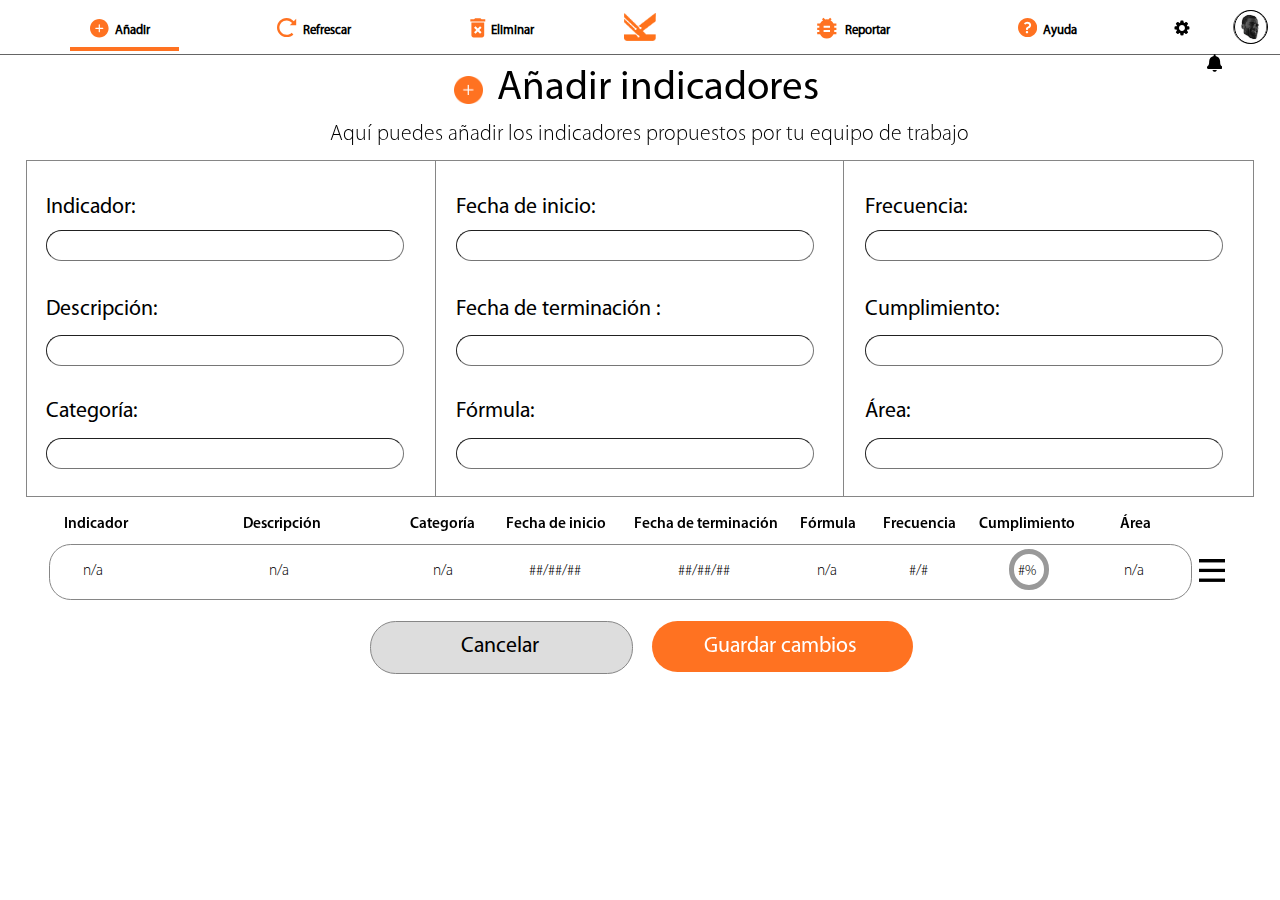
==== commit 54c088fe: "Update menús" ====
--- a/add.html
+++ b/add.html
@@ -16,12 +16,12 @@
             <div class="box-1">
     
                 <a href="add.html" style="text-decoration:none"><div class="im-a-link">
-                    <svg class="icon add-icon"viewBox="0 0 32 32" version="1.1" xmlns="http://www.w3.org/2000/svg" xmlns:xlink="http://www.w3.org/1999/xlink" xmlns:sketch="http://www.bohemiancoding.com/sketch/ns" fill="#FF7221"><g id="SVGRepo_bgCarrier" stroke-width="0"></g><g id="SVGRepo_tracerCarrier" stroke-linecap="round" stroke-linejoin="round"></g><g id="SVGRepo_iconCarrier"> <title>plus-circle</title> <desc>Created with Sketch Beta.</desc> <defs> </defs> <g id="Page-1" stroke="none" stroke-width="1" fill="none" fill-rule="evenodd" sketch:type="MSPage"> <g id="Icon-Set-Filled" sketch:type="MSLayerGroup" transform="translate(-466.000000, -1089.000000)" fill="#FF7221"> <path d="M488,1106 L483,1106 L483,1111 C483,1111.55 482.553,1112 482,1112 C481.447,1112 481,1111.55 481,1111 L481,1106 L476,1106 C475.447,1106 475,1105.55 475,1105 C475,1104.45 475.447,1104 476,1104 L481,1104 L481,1099 C481,1098.45 481.447,1098 482,1098 C482.553,1098 483,1098.45 483,1099 L483,1104 L488,1104 C488.553,1104 489,1104.45 489,1105 C489,1105.55 488.553,1106 488,1106 L488,1106 Z M482,1089 C473.163,1089 466,1096.16 466,1105 C466,1113.84 473.163,1121 482,1121 C490.837,1121 498,1113.84 498,1105 C498,1096.16 490.837,1089 482,1089 L482,1089 Z" id="plus-circle" sketch:type="MSShapeGroup"> </path> </g> </g> </g></svg>
+                    <svg class="icon add-icon"viewBox="0 0 33 33" version="1.1" xmlns="http://www.w3.org/2000/svg" xmlns:xlink="http://www.w3.org/1999/xlink" xmlns:sketch="http://www.bohemiancoding.com/sketch/ns" fill="#FF7221"><g id="SVGRepo_bgCarrier" stroke-width="0"></g><g id="SVGRepo_tracerCarrier" stroke-linecap="round" stroke-linejoin="round"></g><g id="SVGRepo_iconCarrier"> <title>plus-circle</title> <desc>Created with Sketch Beta.</desc> <defs> </defs> <g id="Page-1" stroke="none" stroke-width="1" fill="none" fill-rule="evenodd" sketch:type="MSPage"> <g id="Icon-Set-Filled" sketch:type="MSLayerGroup" transform="translate(-466.000000, -1089.000000)" fill="#FF7221"> <path d="M488,1106 L483,1106 L483,1111 C483,1111.55 482.553,1112 482,1112 C481.447,1112 481,1111.55 481,1111 L481,1106 L476,1106 C475.447,1106 475,1105.55 475,1105 C475,1104.45 475.447,1104 476,1104 L481,1104 L481,1099 C481,1098.45 481.447,1098 482,1098 C482.553,1098 483,1098.45 483,1099 L483,1104 L488,1104 C488.553,1104 489,1104.45 489,1105 C489,1105.55 488.553,1106 488,1106 L488,1106 Z M482,1089 C473.163,1089 466,1096.16 466,1105 C466,1113.84 473.163,1121 482,1121 C490.837,1121 498,1113.84 498,1105 C498,1096.16 490.837,1089 482,1089 L482,1089 Z" id="plus-circle" sketch:type="MSShapeGroup"> </path> </g> </g> </g></svg>
                     <p class="bar-icons add">Añadir</p>
                 </div></a>
     
                 <a href="main.html" style="text-decoration:none"><div class="im-a-link">
-                    <svg class="icon reload-icon" fill="#FF7221" height="200px" width="200px" version="1.1" id="Layer_1" xmlns="http://www.w3.org/2000/svg" xmlns:xlink="http://www.w3.org/1999/xlink" viewBox="0 0 512 512" enable-background="new 0 0 512 512" xml:space="preserve"><g id="SVGRepo_bgCarrier" stroke-width="0"></g><g id="SVGRepo_tracerCarrier" stroke-linecap="round" stroke-linejoin="round"></g><g id="SVGRepo_iconCarrier"> <path d="M512,192V21.3l-64.9,64.9C400.3,33.4,332.2,0,256,0C114.6,0,0,114.6,0,256s114.6,256,256,256c70.7,0,134.7-28.6,181-75 l-45.3-45.2C357,426.5,309,448,256,448c-106,0-192-85.9-192-192c0-106.1,86-192,192-192c58.5,0,110.4,26.5,145.5,67.8L341.3,192H512 z"></path> </g></svg>
+                    <svg class="icon reload-icon" fill="#FF7221" version="1.1" id="Layer_1" xmlns="http://www.w3.org/2000/svg" xmlns:xlink="http://www.w3.org/1999/xlink" viewBox="0 0 512 512" enable-background="new 0 0 520 520" xml:space="preserve"><g id="SVGRepo_bgCarrier" stroke-width="0"></g><g id="SVGRepo_tracerCarrier" stroke-linecap="round" stroke-linejoin="round"></g><g id="SVGRepo_iconCarrier"> <path d="M512,192V21.3l-64.9,64.9C400.3,33.4,332.2,0,256,0C114.6,0,0,114.6,0,256s114.6,256,256,256c70.7,0,134.7-28.6,181-75 l-45.3-45.2C357,426.5,309,448,256,448c-106,0-192-85.9-192-192c0-106.1,86-192,192-192c58.5,0,110.4,26.5,145.5,67.8L341.3,192H512 z"></path> </g></svg>
                     <p class="bar-icons reload">Refrescar</p>
                 </div></a>
     
@@ -40,7 +40,7 @@
     
     
                 <a href="help.html" style="text-decoration:none"><div class="im-a-link">
-                    <svg class="icon help-icon" height="200px" width="200px" version="1.1" id="_x32_" xmlns="http://www.w3.org/2000/svg" xmlns:xlink="http://www.w3.org/1999/xlink" viewBox="0 0 512 512" xml:space="preserve" fill="#000000"><g id="SVGRepo_bgCarrier" stroke-width="0"></g><g id="SVGRepo_tracerCarrier" stroke-linecap="round" stroke-linejoin="round"></g><g id="SVGRepo_iconCarrier"> <style type="text/css"> .st0{fill:#FF7221;} </style> <g> <path class="st0" d="M256,0C114.616,0,0,114.612,0,256s114.616,256,256,256s256-114.612,256-256S397.385,0,256,0z M207.678,378.794 c0-17.612,14.281-31.893,31.893-31.893c17.599,0,31.88,14.281,31.88,31.893c0,17.595-14.281,31.884-31.88,31.884 C221.959,410.678,207.678,396.389,207.678,378.794z M343.625,218.852c-3.596,9.793-8.802,18.289-14.695,25.356 c-11.847,14.148-25.888,22.718-37.442,29.041c-7.719,4.174-14.533,7.389-18.769,9.769c-2.905,1.604-4.479,2.95-5.256,3.826 c-0.768,0.926-1.029,1.306-1.496,2.826c-0.273,1.009-0.558,2.612-0.558,5.091c0,6.868,0,12.512,0,12.512 c0,6.472-5.248,11.728-11.723,11.728h-28.252c-6.475,0-11.732-5.256-11.732-11.728c0,0,0-5.645,0-12.512 c0-6.438,0.752-12.744,2.405-18.777c1.636-6.008,4.215-11.718,7.508-16.694c6.599-10.083,15.542-16.802,23.984-21.48 c7.401-4.074,14.723-7.455,21.516-11.281c6.789-3.793,12.843-7.91,17.302-12.372c2.988-2.975,5.31-6.05,7.087-9.52 c2.335-4.628,3.955-10.067,3.992-18.389c0.012-2.463-0.698-5.702-2.632-9.405c-1.926-3.686-5.066-7.694-9.264-11.29 c-8.45-7.248-20.843-12.545-35.054-12.521c-16.285,0.058-27.186,3.876-35.587,8.62c-8.36,4.776-11.029,9.595-11.029,9.595 c-4.268,3.718-10.603,3.85-15.025,0.314l-21.71-17.397c-2.719-2.173-4.322-5.438-4.396-8.926c-0.063-3.479,1.425-6.81,4.061-9.099 c0,0,6.765-10.43,22.451-19.38c15.62-8.992,36.322-15.488,61.236-15.429c20.215,0,38.839,5.562,54.268,14.661 c15.434,9.148,27.897,21.744,35.851,36.876c5.281,10.074,8.525,21.43,8.533,33.38C349.211,198.042,347.248,209.058,343.625,218.852 z"></path> </g> </g></svg>
+                    <svg class="icon help-icon" version="1.1" id="_x32_" xmlns="http://www.w3.org/2000/svg" xmlns:xlink="http://www.w3.org/1999/xlink" viewBox="0 0 512 512" xml:space="preserve" fill="#000000"><g id="SVGRepo_bgCarrier" stroke-width="0"></g><g id="SVGRepo_tracerCarrier" stroke-linecap="round" stroke-linejoin="round"></g><g id="SVGRepo_iconCarrier"> <style type="text/css"> .st0{fill:#FF7221;} </style> <g> <path class="st0" d="M256,0C114.616,0,0,114.612,0,256s114.616,256,256,256s256-114.612,256-256S397.385,0,256,0z M207.678,378.794 c0-17.612,14.281-31.893,31.893-31.893c17.599,0,31.88,14.281,31.88,31.893c0,17.595-14.281,31.884-31.88,31.884 C221.959,410.678,207.678,396.389,207.678,378.794z M343.625,218.852c-3.596,9.793-8.802,18.289-14.695,25.356 c-11.847,14.148-25.888,22.718-37.442,29.041c-7.719,4.174-14.533,7.389-18.769,9.769c-2.905,1.604-4.479,2.95-5.256,3.826 c-0.768,0.926-1.029,1.306-1.496,2.826c-0.273,1.009-0.558,2.612-0.558,5.091c0,6.868,0,12.512,0,12.512 c0,6.472-5.248,11.728-11.723,11.728h-28.252c-6.475,0-11.732-5.256-11.732-11.728c0,0,0-5.645,0-12.512 c0-6.438,0.752-12.744,2.405-18.777c1.636-6.008,4.215-11.718,7.508-16.694c6.599-10.083,15.542-16.802,23.984-21.48 c7.401-4.074,14.723-7.455,21.516-11.281c6.789-3.793,12.843-7.91,17.302-12.372c2.988-2.975,5.31-6.05,7.087-9.52 c2.335-4.628,3.955-10.067,3.992-18.389c0.012-2.463-0.698-5.702-2.632-9.405c-1.926-3.686-5.066-7.694-9.264-11.29 c-8.45-7.248-20.843-12.545-35.054-12.521c-16.285,0.058-27.186,3.876-35.587,8.62c-8.36,4.776-11.029,9.595-11.029,9.595 c-4.268,3.718-10.603,3.85-15.025,0.314l-21.71-17.397c-2.719-2.173-4.322-5.438-4.396-8.926c-0.063-3.479,1.425-6.81,4.061-9.099 c0,0,6.765-10.43,22.451-19.38c15.62-8.992,36.322-15.488,61.236-15.429c20.215,0,38.839,5.562,54.268,14.661 c15.434,9.148,27.897,21.744,35.851,36.876c5.281,10.074,8.525,21.43,8.533,33.38C349.211,198.042,347.248,209.058,343.625,218.852 z"></path> </g> </g></svg>
                     <p class="bar-icons help">Ayuda</p>
                 </div></a>
     
--- a/styleadd.css
+++ b/styleadd.css
@@ -102,10 +102,11 @@
     display: inline-block;
     position: absolute;
     margin-left: 2vi;}
+
 .reload-icon{
     display: inline-block;
     position: absolute;
-    top:-2.8vi}
+    top:1.4vi}
 
 .delete{
     text-decoration: none;
@@ -161,7 +162,7 @@
 .help-icon{
     display: inline-block;
     position: absolute;
-    top:-2.8vi}
+    top:1.4vi}
 
 /*Config, notif, pfp*/
 
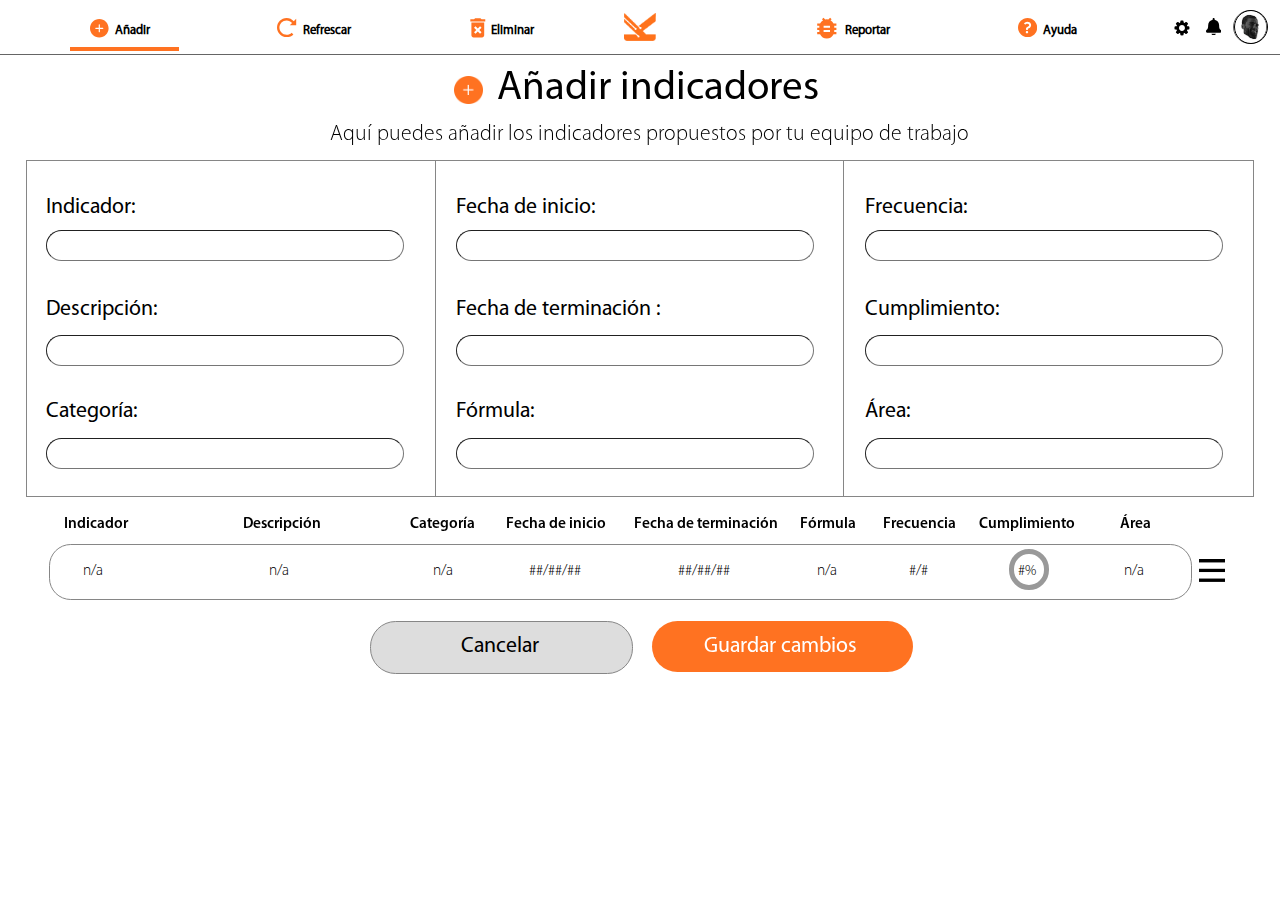
==== commit 549aab23: "Big update menús (ajustes generales)" ====
--- a/add.html
+++ b/add.html
@@ -48,7 +48,7 @@
     
             <div>
                 <img src="media/pfp.jpeg" class="other1 im-a-link">
-                <svg class="other2 im-a-link" fill="#000000" height="200px" width="200px" version="1.2" baseProfile="tiny" id="Layer_1" xmlns="http://www.w3.org/2000/svg" xmlns:xlink="http://www.w3.org/1999/xlink" viewBox="0 0 448 512" xml:space="preserve"><g id="SVGRepo_bgCarrier" stroke-width="0"></g><g id="SVGRepo_tracerCarrier" stroke-linecap="round" stroke-linejoin="round"></g><g id="SVGRepo_iconCarrier"> <g> <path d="M222.987,510c31.418,0,57.529-22.646,62.949-52.5H160.038C165.458,487.354,191.569,510,222.987,510z"></path> <path d="M432.871,352.059c-22.25-22.25-49.884-32.941-49.884-141.059c0-79.394-57.831-145.269-133.663-157.83h-4.141 c4.833-5.322,7.779-12.389,7.779-20.145c0-16.555-13.42-29.975-29.975-29.975s-29.975,13.42-29.975,29.975 c0,7.755,2.946,14.823,7.779,20.145h-4.141C120.818,65.731,62.987,131.606,62.987,211c0,108.118-27.643,118.809-49.893,141.059 C-17.055,382.208,4.312,434,47.035,434H398.93C441.568,434,463.081,382.269,432.871,352.059z"></path> </g> </g></svg>
+                <svg class="other2 im-a-link" fill="#000000" version="1.2" baseProfile="tiny" id="Layer_1" xmlns="http://www.w3.org/2000/svg" xmlns:xlink="http://www.w3.org/1999/xlink" viewBox="0 0 448 512" xml:space="preserve"><g id="SVGRepo_bgCarrier" stroke-width="0"></g><g id="SVGRepo_tracerCarrier" stroke-linecap="round" stroke-linejoin="round"></g><g id="SVGRepo_iconCarrier"> <g> <path d="M222.987,510c31.418,0,57.529-22.646,62.949-52.5H160.038C165.458,487.354,191.569,510,222.987,510z"></path> <path d="M432.871,352.059c-22.25-22.25-49.884-32.941-49.884-141.059c0-79.394-57.831-145.269-133.663-157.83h-4.141 c4.833-5.322,7.779-12.389,7.779-20.145c0-16.555-13.42-29.975-29.975-29.975s-29.975,13.42-29.975,29.975 c0,7.755,2.946,14.823,7.779,20.145h-4.141C120.818,65.731,62.987,131.606,62.987,211c0,108.118-27.643,118.809-49.893,141.059 C-17.055,382.208,4.312,434,47.035,434H398.93C441.568,434,463.081,382.269,432.871,352.059z"></path> </g> </g></svg>
                 <svg class="other3 im-a-link" viewBox="0 0 24 24" fill="none" xmlns="http://www.w3.org/2000/svg"><g id="SVGRepo_bgCarrier" stroke-width="0"></g><g id="SVGRepo_tracerCarrier" stroke-linecap="round" stroke-linejoin="round"></g><g id="SVGRepo_iconCarrier"> <path fill-rule="evenodd" clip-rule="evenodd" d="M13.9838 2.54161C14.0711 2.71093 14.0928 2.92777 14.1361 3.36144C14.2182 4.1823 14.2593 4.59274 14.4311 4.81793C14.649 5.10358 15.0034 5.25038 15.3595 5.20248C15.6402 5.16472 15.9594 4.90352 16.5979 4.38113C16.9352 4.10515 17.1038 3.96716 17.2853 3.90918C17.5158 3.83555 17.7652 3.84798 17.9872 3.94419C18.162 4.01994 18.3161 4.17402 18.6243 4.4822L19.5178 5.37567C19.8259 5.68385 19.98 5.83794 20.0558 6.01275C20.152 6.23478 20.1644 6.48415 20.0908 6.71464C20.0328 6.89612 19.8948 7.06478 19.6188 7.4021C19.0964 8.0406 18.8352 8.35984 18.7975 8.64056C18.7496 8.99662 18.8964 9.35102 19.182 9.56893C19.4072 9.74072 19.8176 9.78176 20.6385 9.86385C21.0722 9.90722 21.2891 9.92891 21.4584 10.0162C21.6734 10.1272 21.841 10.3123 21.9299 10.5373C22 10.7145 22 10.9324 22 11.3682V12.6319C22 13.0676 22 13.2855 21.93 13.4626C21.841 13.6877 21.6734 13.8729 21.4583 13.9838C21.289 14.0711 21.0722 14.0928 20.6386 14.1361L20.6386 14.1361C19.818 14.2182 19.4077 14.2592 19.1825 14.4309C18.8967 14.6489 18.7499 15.0034 18.7979 15.3596C18.8357 15.6402 19.0968 15.9593 19.619 16.5976C19.8949 16.9348 20.0328 17.1034 20.0908 17.2848C20.1645 17.5154 20.152 17.7648 20.0558 17.9869C19.98 18.1617 19.826 18.3157 19.5179 18.6238L18.6243 19.5174C18.3162 19.8255 18.1621 19.9796 17.9873 20.0554C17.7652 20.1516 17.5159 20.164 17.2854 20.0904C17.1039 20.0324 16.9352 19.8944 16.5979 19.6184L16.5979 19.6184C15.9594 19.096 15.6402 18.8348 15.3595 18.7971C15.0034 18.7492 14.649 18.896 14.4311 19.1816C14.2593 19.4068 14.2183 19.8173 14.1362 20.6383C14.0928 21.0722 14.0711 21.2891 13.9837 21.4585C13.8728 21.6735 13.6877 21.8409 13.4628 21.9299C13.2856 22 13.0676 22 12.6316 22H11.3682C10.9324 22 10.7145 22 10.5373 21.9299C10.3123 21.841 10.1272 21.6734 10.0162 21.4584C9.92891 21.2891 9.90722 21.0722 9.86385 20.6385C9.78176 19.8176 9.74072 19.4072 9.56892 19.182C9.35101 18.8964 8.99663 18.7496 8.64057 18.7975C8.35985 18.8352 8.04059 19.0964 7.40208 19.6189L7.40206 19.6189C7.06473 19.8949 6.89607 20.0329 6.71458 20.0908C6.4841 20.1645 6.23474 20.152 6.01272 20.0558C5.8379 19.9801 5.6838 19.826 5.37561 19.5178L4.48217 18.6243C4.17398 18.3162 4.01988 18.1621 3.94414 17.9873C3.84794 17.7652 3.8355 17.5159 3.90913 17.2854C3.96711 17.1039 4.10511 16.9352 4.3811 16.5979C4.90351 15.9594 5.16471 15.6402 5.20247 15.3594C5.25037 15.0034 5.10357 14.649 4.81792 14.4311C4.59273 14.2593 4.1823 14.2182 3.36143 14.1361C2.92776 14.0928 2.71093 14.0711 2.54161 13.9838C2.32656 13.8728 2.15902 13.6877 2.07005 13.4627C2 13.2855 2 13.0676 2 12.6318V11.3683C2 10.9324 2 10.7144 2.07008 10.5372C2.15905 10.3123 2.32654 10.1272 2.54152 10.0163C2.71088 9.92891 2.92777 9.90722 3.36155 9.86384H3.36155H3.36156C4.18264 9.78173 4.59319 9.74068 4.81842 9.56881C5.10395 9.35092 5.2507 8.99664 5.20287 8.64066C5.16514 8.35987 4.90385 8.04052 4.38128 7.40182C4.10516 7.06435 3.96711 6.89561 3.90914 6.71405C3.83557 6.48364 3.848 6.23438 3.94413 6.01243C4.01988 5.83754 4.17403 5.68339 4.48233 5.37509L5.37565 4.48177L5.37566 4.48177C5.68385 4.17357 5.83795 4.01947 6.01277 3.94373C6.23478 3.84753 6.48414 3.8351 6.71463 3.90872C6.89612 3.9667 7.06481 4.10472 7.4022 4.38076C8.04061 4.9031 8.35982 5.16427 8.64044 5.20207C8.99661 5.25003 9.35113 5.10319 9.56907 4.81742C9.74077 4.59227 9.78181 4.18195 9.86387 3.36131C9.90722 2.92776 9.9289 2.71098 10.0162 2.5417C10.1271 2.32658 10.3123 2.15898 10.5374 2.07001C10.7145 2 10.9324 2 11.3681 2H12.6318C13.0676 2 13.2855 2 13.4627 2.07005C13.6877 2.15902 13.8728 2.32656 13.9838 2.54161ZM12 16C14.2091 16 16 14.2091 16 12C16 9.79086 14.2091 8 12 8C9.79086 8 8 9.79086 8 12C8 14.2091 9.79086 16 12 16Z" fill="#000000"></path> </g></svg>
     
             </div>
@@ -112,7 +112,7 @@
                 <txt class="txtperf2">Gestionar tu cuenta</txt>
                 <div class="marcoperf3"></div>
                 <img src="/media/salida-de-emergencia.png" class="salid">
-                <a href="login.html">
+                <a href="index.html">
                     <div class="txtperf3">
                        <p>Cerrar sesión                 </p>
                    </div>
--- a/styleadd.css
+++ b/styleadd.css
@@ -177,11 +177,11 @@
     border-radius: 10vi;
     border: 0.1vi solid #636363;}
 
-.other2{
-    width: 1.2vi;
-    top: -2.9vi;
-    position: absolute;
-    right: 4.5vi;}
+    .other2{
+        width: 1.2vi;
+        top: 1.4vi;
+        position: absolute;
+        right: 4.6vi;}
 
 .other3{
     top: 1.5vi;
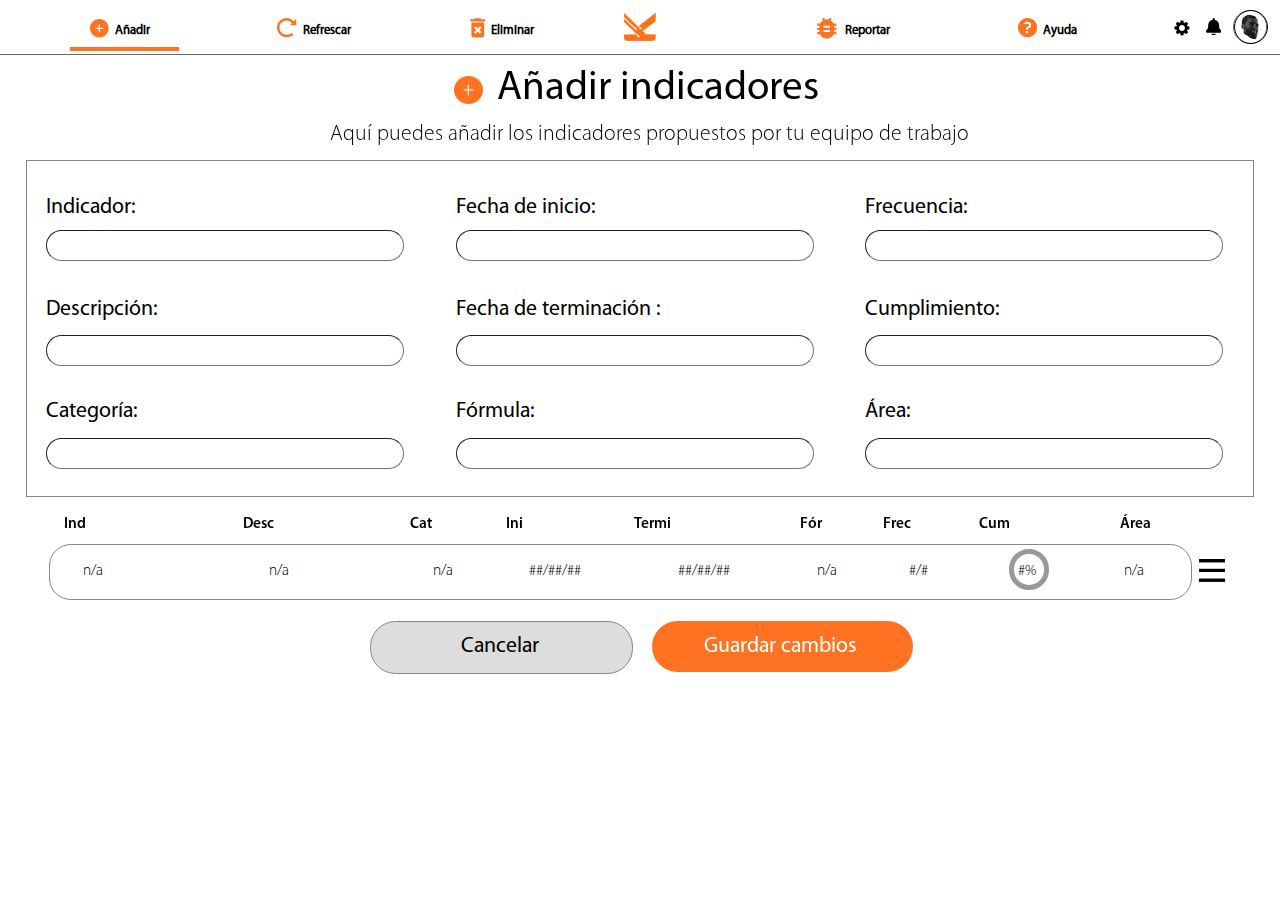
==== commit bccbedf3: "Update menús (delete y add)" ====
--- a/add.html
+++ b/add.html
@@ -54,14 +54,14 @@
             </div>
         </section>
         <div class="main-container">    
-            <txt class="txt12">Indicador</txt>
-            <txt class="txt13">Descripción</txt>
-            <txt class="txt14">Categoría</txt>
-            <txt class="txt15">Fecha de inicio</txt>
-            <txt class="txt16">Fecha de terminación</txt>
-            <txt class="txt17">Fórmula</txt>
-            <txt class="txt18">Frecuencia</txt>
-            <txt class="txt19">Cumplimiento</txt>
+            <txt class="txt12">Ind</txt>
+            <txt class="txt13">Desc</txt>
+            <txt class="txt14">Cat</txt>
+            <txt class="txt15">Ini</txt>
+            <txt class="txt16">Termi</txt>
+            <txt class="txt17">Fór</txt>
+            <txt class="txt18">Frec</txt>
+            <txt class="txt19">Cum</txt>
             <txt class="txt20">Área</txt>
             <div class="boton1"></div>
             <txt class="cancel">Cancelar</txt>
@@ -79,11 +79,12 @@
             <txt class="txt29">n/a</txt>
             <img src="/media/Repeat Grid 2@2x.png" class="barra">
             <div class="circulo"></div>
-            <div class="marco1"></div>
+            <div class="marco2"></div>
             <txt class="txt1">Añadir indicadores</txt>
             <img src="/media/Group 3@2x.png" class="addlogo2">
             <txt class="txt2">Aquí puedes añadir los indicadores propuestos por tu equipo de trabajo</txt>
-            <div class="marco2"></div>
+            <div class="marco1"></div>
+            <div class="marco3"></div>
             <txt class="txt3">Indicador:</txt>
             <input class="input1">
             <txt class="txt4">Descripción:</txt>
@@ -94,13 +95,13 @@
             <input class="input4">
             <txt class="txt7">Fecha de terminación	:</txt>
             <input class="input5">
-            <txt class="txt8">Área:</txt>
+            <txt class="txt8">Fórmula:</txt>
             <input class="input6">
             <txt class="txt9">Frecuencia:</txt>
             <input class="input7">
             <txt class="txt10">Cumplimiento:</txt>
             <input class="input8">
-            <txt class="txt11">Fórmula:</txt>
+            <txt class="txt11">Área:</txt>
             <input class="input9">
             <div class="linea"></div>
             <details class="perf">
--- a/styleadd.css
+++ b/styleadd.css
@@ -445,7 +445,7 @@
     margin-left: 35.6vi;
     margin-top: 26.2vi;
 }
-.txt8 {
+.txt11 {
     position: fixed;
     display: flex;
     font-family: "myriadpro-regular";
@@ -453,7 +453,7 @@
     margin-left: 67.6vi;
     margin-top: 31.2vi;
 }
-.input6 {
+.input9 {
     position: fixed;
     display: flex;
     font-family: "myriadpro-regular";
@@ -505,7 +505,7 @@
     margin-left: 67.6vi;
     margin-top: 26.2vi;
 }
-.txt11 {
+.txt8 {
     position: fixed;
     display: flex;
     font-family: "myriadpro-regular";
@@ -513,7 +513,7 @@
     margin-left: 35.6vi;
     margin-top: 31.2vi;
 }
-.input9 {
+.input6 {
     position: fixed;
     display: flex;
     font-family: "myriadpro-regular";
@@ -752,4 +752,640 @@
     background-color: #FF7221;
     margin-top: 3.7vi;
     margin-left: 5.5vi;
+}
+@media (max-width: 1024px){
+    .perf {
+        position: fixed;
+        display: flex;
+        margin-left: 20vi;}
+
+    summary {
+        font-family: myriadpro-regular;
+        cursor: pointer;
+        position: fixed;
+        display: flex;
+        border-width: 1px;
+        border-radius: 2vi;
+        border-style: solid;    
+        width: 3.5vi;
+        height: 3.5vi;
+        margin-left: 75.2vi;
+        margin-top: 0.8vi;}
+    .marcoperf {
+            position: fixed;
+            display: flex;
+            width: 38.2vi;
+            height: 56vi;
+            background-color: #fcfcfc;
+            border-color: #868686;
+            border-width: 1px;
+            border-radius: 2vi;
+            border-style: solid;
+            margin-left: 40vi;
+            margin-top: 6.5vi;
+        }
+    .txtperf1 {
+            position: fixed;
+            display: flex;
+            font-family: "myriadpro-semibold";
+            font-size: 5.2vi;
+            margin-left: 45.5vi;
+            margin-top: 27.7vi;
+        }
+    .txtperf2 {
+            position: fixed;
+            display: flex;
+            font-family: "myriadpro-light";
+            font-size: 3.5vi;
+            margin-left: 45.6vi;
+            margin-top: 37.2vi;
+        }
+    .marcoperf2 {
+            position: fixed;
+            display: flex;
+            width: 28.5vi;
+            height: 5.8vi;
+            background-color: #fcfcfc;
+            border-color: #868686;
+            border-width: 1px;
+            border-radius: 3vi;
+            border-style: solid;
+            margin-left: 45vi;
+            margin-top: 36.2vi;
+        }
+    .txtperf3 {
+            position: fixed;
+            display: flex;
+            font-family: "myriadpro-regular";
+            color: #ffffff;
+            font-size: 3.5vi;
+            margin-left: 46vi;
+            margin-top: 42.7vi;
+        }
+    .marcoperf3 {
+            position: fixed;
+            display: flex;
+            width: 28.5vi;
+            height: 5.8vi;
+            background-color: #FF7221;
+            border-color: #ffffff;
+            border-width: 1px;
+            border-radius: 3vi;
+            border-style: solid;
+            margin-left: 45vi;
+            margin-top: 45.2vi;
+        }
+    .salid {
+            position: fixed;
+            display: flex;
+            width: 4.5vi;
+            margin-left: 67vi;
+            margin-top: 45.8vi;
+        }
+    .txtperf4 {
+            position: fixed;
+            display: flex;
+            font-family: "myriadpro-light";
+            font-size: 2vi;
+            color: #000000;
+            margin-left: 41.8vi;
+            margin-top: 58.8vi;
+        }
+    .pfp2 {
+            position: fixed;
+            display: flex;
+            width: 18.6vi;
+            border-radius: 50%;
+            border-style: solid;
+            border-width: 0.1vi;
+            margin-left: 50.5vi;
+            margin-top: 8vi;
+        }    
+    .icon{
+        width: 3vi;}
+    .bar{
+        position: absolute;
+        margin: 0;
+        padding: 1vi 0; 
+        top:0;
+        display: flex;
+        grid-template-columns:repeat(3, 1fr);
+        grid-template-rows: 1fr;
+        justify-content:center;
+        text-align: center;
+        height: 4vi;
+        width: 100%;
+        border-bottom: 0.1vi solid #0000009a;
+        position: absolute;
+        right: 0;}
+    .main-bar{
+        position: absolute;
+        font-family: myriadpro-regular;
+        font-size: 1vi;
+        font-weight: 600;
+        margin: 0;
+        padding: 0vi;
+        top:0;
+        display: grid;
+        grid-template-columns:repeat(3, 1fr);
+        justify-content:center;
+        text-align: center;
+        height: 3.3vi;
+        width: 100%;}
+    .box-1{
+        top: 0;
+        display: grid;
+        text-align: left;
+        position:absolute;
+        margin: 0;
+        padding: 0.8vi;
+        width: 32vi;
+        left: 5.5vi;
+        height:4vi;
+        grid-template-columns: repeat(3, 1fr);
+        grid-template-rows: 1fr;
+        grid-column-gap: 9vi;
+        grid-row-gap: 0vi;
+        padding-left: 2vi;}
+
+    .add{
+        text-decoration: none;
+        color: #000000;
+        display: inline-block;
+        position: absolute;
+        margin-left: 2vi;
+        display: none;}
+    .add-icon{
+        display: inline-block;
+        position: absolute;
+        width: 3.5vi;
+        top:1.5vi;
+    }
+
+    .reload{
+        text-decoration: none;
+        color: #000000;
+        display: inline-block;
+        position: absolute;
+        margin-left: 2vi;
+        display: none;}
+    .reload-icon{
+        display: inline-block;
+        position: absolute;
+        width: 3.5vi;
+
+        top:1.4vi}
+
+    .delete{
+        text-decoration: none;
+        color: #000000;
+        display: inline-block;
+        position: absolute;
+        margin-left: 2vi;
+        display: none;}
+    .delete-icon{
+        display: inline-block;
+        position: absolute;
+        width: 5vi;
+        top:0.3vi}
+    .box-2{
+        top: 0;
+        display: grid;
+        text-align: left;
+        position:absolute;
+        margin: 0;
+        padding: 1vi;
+        width: 19vi;
+        right: 18vi;
+        height: 4vi;
+        grid-template-columns: repeat(2, 1fr);
+        grid-template-rows: 1fr;
+        grid-column-gap: 10vi;
+        grid-row-gap: 0vi;
+        padding-left: 3vi;}
+
+    .report{
+        text-decoration: none;
+        color: #000000;
+        display: inline-block;
+        position: absolute;
+        top: 0.8vi;
+        margin-left: 2vi;
+        display: none;}
+    .report-icon{
+        display: inline-block;
+        position: absolute;
+        width: 4.5vi;
+        top:0.5vi;
+        left: 2.6vi}
+
+    .help{
+        text-decoration: none;
+        color: #000000;
+        display: inline-block;
+        position: absolute;
+        top: 0.8vi;
+        margin-left: 2vi;
+        display: none;}
+    .help-icon{
+        display: inline-block;
+        position: absolute;
+        top:1vi;
+        width: 4vi;}
+    .im-a-link{
+        cursor: pointer;}
+
+    .other1{
+        width: 3.5vi;
+        top: 0.8vi;
+        position: absolute;
+        right: 1vi;
+        border-radius: 10vi;
+        border: 0.1vi solid #636363;}
+
+    .other2{
+        width: 2vi;
+        top: 1.5vi;
+        position: absolute;
+        right: 6.5vi;}
+    
+     .other3{
+        top: 1.5vi;
+        position: absolute;
+        right: 10vi;
+        width: 2.5vi;}
+    .linea {
+        position: fixed;
+        display: flex;
+        width: 8.5vi;
+        height: 0.3vi;
+        background-color: #FF7221;
+        margin-top: 5.5vi;
+        margin-left: 5.2vi;}
+    
+    .boton1 {
+            position: fixed;
+            display: flex;
+            width: 45.4vi;
+            height: 8.5vi;
+            background-color: #dddddd;
+            border-radius: 4vi;
+            border-color: #868686;
+            border-width: 1px;
+            border-style: solid;
+            margin-top: 200.5vi;
+            margin-left: 28vi;
+    }
+    .cancel {
+            position: fixed;
+            display: flex;
+            font-size: 6vi;
+            font-family: "myriadpro-regular";
+            margin-left: 39vi;
+            margin-top: 201.5vi;
+    }
+    .boton2 {
+            position: fixed;
+            display: flex;
+            width: 45.4vi;
+            height: 8.5vi;
+            background-color: #FF7221;
+            border-radius: 4vi;
+            border-color: #ffffff;
+            border-width: 0px;
+            border-style: solid;
+            margin-top: 190.5vi;
+            margin-left: 28vi;
+    }
+    .save {
+            position: fixed;
+            display: flex;
+            font-size: 5.7vi;
+            font-family: "myriadpro-regular";
+            color: #ffffff;
+            margin-left: 30.2vi;
+            margin-top: 191.5vi;
+    }
+    .marcoej {
+        position: fixed;
+        display: flex;
+        width: 89.2vi;
+        height: 6.2vi;
+        background-color: #ffffff;
+        border-color: #868686;
+        border-width: 1px;
+        border-radius: 1.7vi;
+        border-style: solid;
+        margin-top: 180.5vi;
+        margin-left: 3.8vi;
+    }
+    .barra {
+        position: absolute;
+        display: flex;
+        width: 4vi;
+        margin-left: 93.9vi;
+        margin-top: 181.6vi;
+    }
+    .txt21 {
+        position: fixed;
+        display: flex;
+        font-family: "myriadpro-light";
+        font-size: 3.2vi;
+        margin-left: 6.5vi;
+        margin-top: 182vi;
+    }
+    .txt22 {
+        position: fixed;
+        display: flex;
+        font-family: "myriadpro-light";
+        font-size: 3.2vi;
+        margin-left: 19vi;
+        margin-top: 182vi;
+    }
+    .txt23 {
+        position: fixed;
+        display: flex;
+        font-family: "myriadpro-light";
+        font-size: 3.2vi;
+        margin-left: 30.8vi;
+        margin-top: 182vi;
+    }
+    .txt24 {
+        position: fixed;
+        display: flex;
+        font-family: "myriadpro-light";
+        font-size: 3.2vi;
+        margin-left: 38.3vi;
+        margin-top: 182vi;
+    }
+    .txt25 {
+        position: fixed;
+        display: flex;
+        font-family: "myriadpro-light";
+        font-size: 3.2vi;
+        margin-left: 51vi;
+        margin-top: 182vi;
+    }
+    .txt26 {
+        position: fixed;
+        display: flex;
+        font-family: "myriadpro-light";
+        font-size: 3.2vi;
+        margin-left: 63.8vi;
+        margin-top: 182vi;
+    }
+    .txt27 {
+        position: fixed;
+        display: flex;
+        font-family: "myriadpro-light";
+        font-size: 3.2vi;
+        margin-left: 71vi;
+        margin-top: 182vi;
+    }
+    .txt28 {
+        position: fixed;
+        display: flex;
+        font-family: "myriadpro-light";
+        font-size: 3.2vi;
+        margin-left: 79.5vi;
+        margin-top: 182vi;
+    }
+    .txt29 {
+        position: fixed;
+        display: flex;
+        font-family: "myriadpro-light";
+        font-size: 3.2vi;
+        margin-left: 87.8vi;
+        margin-top: 182vi;
+    }
+    .txt12 {
+        position: fixed;
+        display: flex;
+        font-family: "myriadpro-regular";
+        font-size: 3.2vi;
+        margin-left: 6.5vi;
+        margin-top: 176vi;
+    }
+    .txt13 {
+        position: fixed;
+        display: flex;
+        font-family: "myriadpro-regular";
+        font-size: 3.2vi;
+        margin-left: 18vi;
+        margin-top: 176vi;
+    }
+    .txt14 {
+        position: fixed;
+        display: flex;
+        font-family: "myriadpro-regular";
+        font-size: 3.2vi;
+        margin-left: 30.3vi;
+        margin-top: 176vi;
+    }
+    .txt15 {
+        position: fixed;
+        display: flex;
+        font-family: "myriadpro-regular";
+        font-size: 3.2vi;
+        margin-left: 41.9vi;
+        margin-top: 176vi;
+    }
+    .txt16 {
+        position: fixed;
+        display: flex;
+        font-family: "myriadpro-regular";
+        font-size: 3.2vi;
+        margin-left: 52.5vi;
+        margin-top: 176vi;
+    }
+    .txt17 {
+        position: fixed;
+        display: flex;
+        font-family: "myriadpro-regular";
+        font-size: 3.2vi;
+        margin-left: 63.8vi;
+        margin-top: 176vi;
+    }
+    .txt18 {
+        position: fixed;
+        display: flex;
+        font-family: "myriadpro-regular";
+        font-size: 3.2vi;
+        margin-left: 70.5vi;
+        margin-top: 176vi;
+    }
+    .txt19 {
+        position: fixed;
+        display: flex;
+        font-family: "myriadpro-regular";
+        font-size: 3.2vi;
+        margin-left: 77.5vi;
+        margin-top: 176vi;
+    }
+    .txt20 {
+        position: fixed;
+        display: flex;
+        font-family: "myriadpro-regular";
+        font-size: 3.2vi;
+        margin-left: 86.8vi;
+        margin-top: 176vi;
+    }
+    .marco2 {
+        position: fixed;
+        display: flex;
+        width: 51.8vi;
+        height: 140.2vi;
+        background-color: #ffffff00;
+        border-color: #868686;
+        border-width: 1px;
+        border-style: solid;
+        margin-top: 30.5vi;
+        margin-left: 24vi;
+    }
+    .marco1 {
+        position: fixed;
+        display: flex;
+        width: 51.8vi;
+        height: 46.2vi;
+        background-color: #ffffff00;
+        border-color: #868686;
+        border-width: 1px;
+        border-style: solid;
+        margin-top: 30.5vi;
+        margin-left: 24vi;
+    }
+    .marco3 {
+        position: fixed;
+        display: flex;
+        width: 51.8vi;
+        height: 92.2vi;
+        background-color: #ffffff00;
+        border-color: #868686;
+        border-width: 1px;
+        border-style: solid;
+        margin-top: 30.5vi;
+        margin-left: 24vi;
+    }
+    .txt3 {
+        position: fixed;
+        display: flex;
+        font-family: "myriadpro-regular";
+        font-size: 4.7vi;
+        margin-left: 25.6vi;
+        margin-top: 32.2vi;
+    }
+    .input1 {
+        position: fixed;
+        display: flex;
+        font-family: "myriadpro-regular";
+        border-width: 0.1vi;
+        border-radius: 4vi;
+        font-size: 4.2vi;
+        width: 48.5vi;
+        height: 4.1vi;
+        margin-left: 25.6vi;
+        margin-top: 38.5vi;
+    }
+    .txt4 {
+        position: fixed;
+        display: flex;
+        font-family: "myriadpro-regular";
+        font-size: 4.7vi;
+        margin-left: 25.6vi;
+        margin-top: 43.2vi;
+    }
+    .input2 {
+        position: fixed;
+        display: flex;
+        font-family: "myriadpro-regular";
+        border-width: 0.1vi;
+        border-radius: 4vi;
+        font-size: 4.2vi;
+        width: 48.5vi;
+        height: 4.1vi;
+        margin-left: 25.6vi;
+        margin-top: 49.5vi;
+    }
+    .txt5 {
+        position: fixed;
+        display: flex;
+        font-family: "myriadpro-regular";
+        font-size: 4.7vi;
+        margin-left: 25.6vi;
+        margin-top: 54.5vi;
+    }
+    .input3 {
+        position: fixed;
+        display: flex;
+        font-family: "myriadpro-regular";
+        border-width: 0.1vi;
+        border-radius: 4vi;
+        font-size: 4.2vi;
+        width: 48.5vi;
+        height: 4.1vi;
+        margin-left: 25.6vi;
+        margin-top: 60.5vi;
+    }
+    .txt6 {
+        position: fixed;
+        display: flex;
+        font-family: "myriadpro-regular";
+        font-size: 4.7vi;
+        margin-left: 25.6vi;
+        margin-top: 32.2vi;
+    }
+    .input4 {
+        position: fixed;
+        display: flex;
+        font-family: "myriadpro-regular";
+        border-width: 0.1vi;
+        border-radius: 4vi;
+        font-size: 4.2vi;
+        width: 48.5vi;
+        height: 4.1vi;
+        margin-left: 25.6vi;
+        margin-top: 38.5vi;
+    }
+    .txt7 {
+        position: fixed;
+        display: flex;
+        font-family: "myriadpro-regular";
+        font-size: 4.7vi;
+        margin-left: 25.6vi;
+        margin-top: 43.2vi;
+    }
+    .input5 {
+        position: fixed;
+        display: flex;
+        font-family: "myriadpro-regular";
+        border-width: 0.1vi;
+        border-radius: 4vi;
+        font-size: 4.2vi;
+        width: 48.5vi;
+        height: 4.1vi;
+        margin-left: 25.6vi;
+        margin-top: 49.5vi;
+    }
+    .txt8 {
+        position: fixed;
+        display: flex;
+        font-family: "myriadpro-regular";
+        font-size: 4.7vi;
+        margin-left: 25.6vi;
+        margin-top: 43.2vi;
+    }
+    .input6 {
+        position: fixed;
+        display: flex;
+        font-family: "myriadpro-regular";
+        border-width: 0.1vi;
+        border-radius: 4vi;
+        font-size: 4.2vi;
+        width: 48.5vi;
+        height: 4.1vi;
+        margin-left: 25.6vi;
+        margin-top: 49.5vi;
+    }
+
+
 }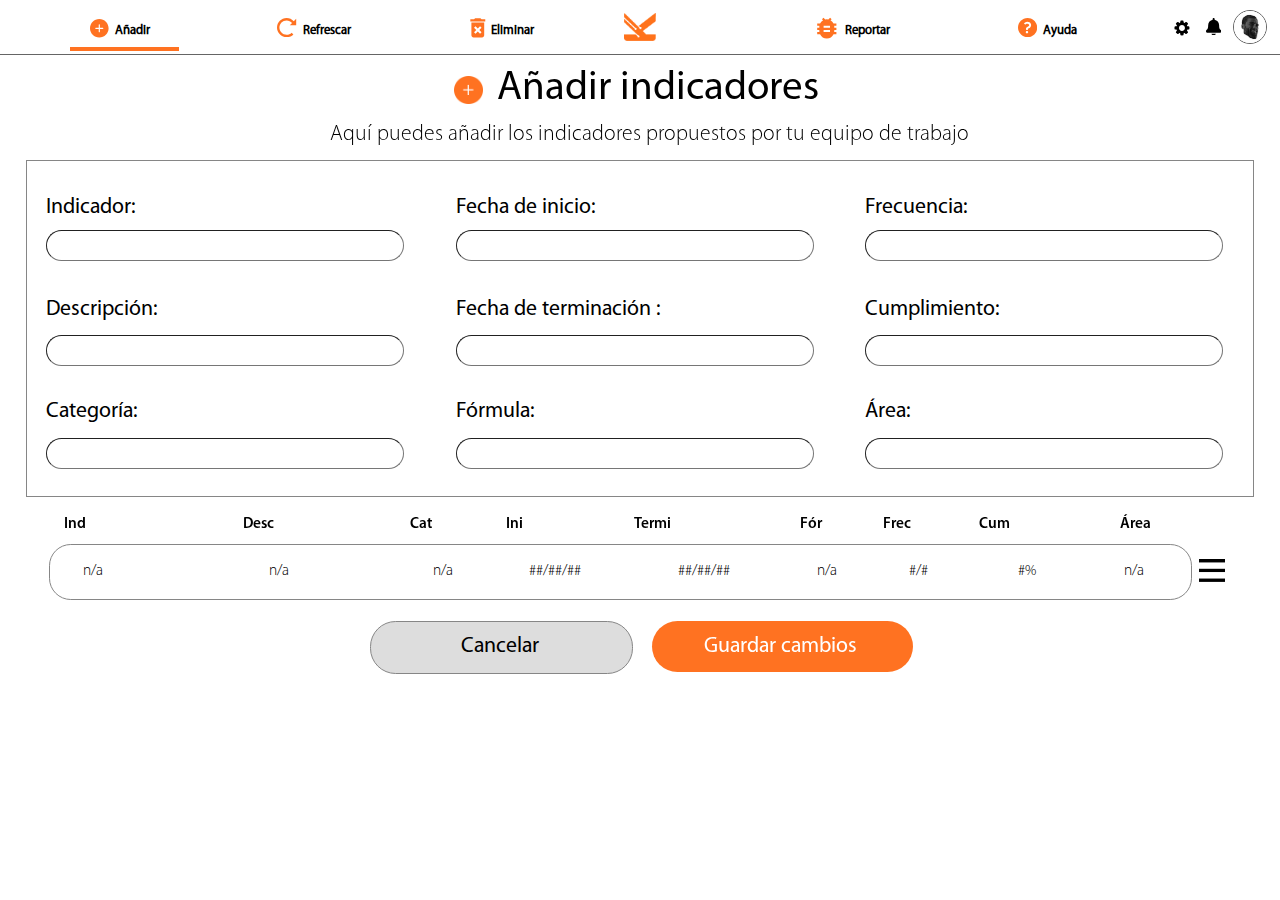
==== commit 7ae4d4b2: "Update menús (media query)" ====
--- a/add.html
+++ b/add.html
@@ -78,7 +78,6 @@
             <txt class="txt28">#%</txt>
             <txt class="txt29">n/a</txt>
             <img src="/media/Repeat Grid 2@2x.png" class="barra">
-            <div class="circulo"></div>
             <div class="marco2"></div>
             <txt class="txt1">Añadir indicadores</txt>
             <img src="/media/Group 3@2x.png" class="addlogo2">
--- a/styleadd.css
+++ b/styleadd.css
@@ -14,7 +14,6 @@
     font-family: "myriadpro-bold";
     src: url(/media/font/MYRIADPRO-BOLD.OTF);
 }
-
 
 html{
     background-color: #ffffff;
@@ -197,10 +196,7 @@
 summary {
     cursor: pointer;
     position: fixed;
-    display: flex;
-    border-width: 1px;
-    border-radius: 2vi;
-    border-style: solid;    
+    display: flex;  
     width: 2.5vi;
     height: 2.5vi;
     margin-left: 76.4vi;
@@ -760,13 +756,10 @@
         margin-left: 20vi;}
 
     summary {
-        font-family: myriadpro-regular;
+        font-family: "myriadpro-regular";
         cursor: pointer;
         position: fixed;
-        display: flex;
-        border-width: 1px;
-        border-radius: 2vi;
-        border-style: solid;    
+        display: flex;    
         width: 3.5vi;
         height: 3.5vi;
         margin-left: 75.2vi;
@@ -861,166 +854,187 @@
             margin-left: 50.5vi;
             margin-top: 8vi;
         }    
+    html, body{
+            font-family: myriadpro-regular;
+            background-color: #ffffff;
+            background-size: cover;
+            width: 100%;
+            display: flex;
+            justify-content: center;
+            text-align: center;
+            padding: 0;
+            margin: 0;}
+        
     .icon{
-        width: 3vi;}
+                width: 4vi;}
     .bar{
-        position: absolute;
-        margin: 0;
-        padding: 1vi 0; 
-        top:0;
-        display: flex;
-        grid-template-columns:repeat(3, 1fr);
-        grid-template-rows: 1fr;
-        justify-content:center;
-        text-align: center;
-        height: 4vi;
-        width: 100%;
-        border-bottom: 0.1vi solid #0000009a;
-        position: absolute;
-        right: 0;}
+                position: absolute;
+                margin: 0;
+                padding: 1vi 0; 
+                top:0;
+                display: flex;
+                grid-template-columns:repeat(3, 1fr);
+                grid-template-rows: 1fr;
+                justify-content:center;
+                text-align: center;
+                height: 5.8vi;
+                width: 100%;
+                border-bottom: 0.1vi solid #0000009a;
+                position: absolute;
+                right: 0;}
+        
     .main-bar{
-        position: absolute;
-        font-family: myriadpro-regular;
-        font-size: 1vi;
-        font-weight: 600;
-        margin: 0;
-        padding: 0vi;
-        top:0;
-        display: grid;
-        grid-template-columns:repeat(3, 1fr);
-        justify-content:center;
-        text-align: center;
-        height: 3.3vi;
-        width: 100%;}
+                position: absolute;
+                font-family: myriadpro-regular;
+                font-size: 1vi;
+                font-weight: 600;
+                margin: 0;
+                padding: 0vi;
+                top:0;
+                display: grid;
+                grid-template-columns:repeat(3, 1fr);
+                justify-content:center;
+                text-align: center;
+                height: 3.5vi;
+                width: 100%;}
+        
+        
+            /*Iconos L*/
     .box-1{
-        top: 0;
-        display: grid;
-        text-align: left;
-        position:absolute;
-        margin: 0;
-        padding: 0.8vi;
-        width: 32vi;
-        left: 5.5vi;
-        height:4vi;
-        grid-template-columns: repeat(3, 1fr);
-        grid-template-rows: 1fr;
-        grid-column-gap: 9vi;
-        grid-row-gap: 0vi;
-        padding-left: 2vi;}
-
+                top: 0;
+                display: grid;
+                text-align: left;
+                position:absolute;
+                margin: 0;
+                padding: 0.8vi;
+                width: 32vi;
+                left: 5.5vi;
+                height:5vi;
+                grid-template-columns: repeat(3, 1fr);
+                grid-template-rows: 1fr;
+                grid-column-gap: 8vi;
+                grid-row-gap: 0vi;
+                padding-left: 2vi;}
+        
     .add{
-        text-decoration: none;
-        color: #000000;
-        display: inline-block;
-        position: absolute;
-        margin-left: 2vi;
-        display: none;}
+                text-decoration: none;
+                color: #000000;
+                display: inline-block;
+                position: absolute;
+                margin-left: 2vi;
+                display: none;}
     .add-icon{
-        display: inline-block;
-        position: absolute;
-        width: 3.5vi;
-        top:1.5vi;
-    }
-
+                display: inline-block;
+                position: absolute;
+                width: 4.2vi;
+                top:1.5vi;
+            }
+        
     .reload{
-        text-decoration: none;
-        color: #000000;
-        display: inline-block;
-        position: absolute;
-        margin-left: 2vi;
-        display: none;}
+                text-decoration: none;
+                color: #000000;
+                display: inline-block;
+                position: absolute;
+                margin-left: 2vi;
+                display: none;}
     .reload-icon{
-        display: inline-block;
-        position: absolute;
-        width: 3.5vi;
-
-        top:1.4vi}
-
+                display: inline-block;
+                position: absolute;
+                width: 4.2vi;
+                top:1.4vi}
+        
     .delete{
-        text-decoration: none;
-        color: #000000;
-        display: inline-block;
-        position: absolute;
-        margin-left: 2vi;
-        display: none;}
+                text-decoration: none;
+                color: #000000;
+                display: inline-block;
+                position: absolute;
+                margin-left: 2vi;
+                display: none;}
     .delete-icon{
-        display: inline-block;
-        position: absolute;
-        width: 5vi;
-        top:0.3vi}
+                display: inline-block;
+                position: absolute;
+                width: 6vi;
+                top:0.5vi}
+        
+            /*Iconos R*/
     .box-2{
-        top: 0;
-        display: grid;
-        text-align: left;
-        position:absolute;
-        margin: 0;
-        padding: 1vi;
-        width: 19vi;
-        right: 18vi;
-        height: 4vi;
-        grid-template-columns: repeat(2, 1fr);
-        grid-template-rows: 1fr;
-        grid-column-gap: 10vi;
-        grid-row-gap: 0vi;
-        padding-left: 3vi;}
-
+                top: 0;
+                display: grid;
+                text-align: left;
+                position:absolute;
+                margin: 0;
+                padding: 1vi;
+                width: 19vi;
+                right: 20vi;
+                height: 5vi;
+                grid-template-columns: repeat(2, 1fr);
+                grid-template-rows: 1fr;
+                grid-column-gap: 10vi;
+                grid-row-gap: 0vi;
+                padding-left: 3vi;}
+        
     .report{
-        text-decoration: none;
-        color: #000000;
-        display: inline-block;
-        position: absolute;
-        top: 0.8vi;
-        margin-left: 2vi;
-        display: none;}
+                text-decoration: none;
+                color: #000000;
+                display: inline-block;
+                position: absolute;
+                top: 0.8vi;
+                margin-left: 2vi;
+                display: none;}
     .report-icon{
-        display: inline-block;
-        position: absolute;
-        width: 4.5vi;
-        top:0.5vi;
-        left: 2.6vi}
-
+                display: inline-block;
+                position: absolute;
+                width: 5.5vi;
+                top:0.5vi;
+                left: 2.6vi}
+        
     .help{
-        text-decoration: none;
-        color: #000000;
-        display: inline-block;
-        position: absolute;
-        top: 0.8vi;
-        margin-left: 2vi;
-        display: none;}
+                text-decoration: none;
+                color: #000000;
+                display: inline-block;
+                position: absolute;
+                top: 0.8vi;
+                margin-left: 2vi;
+                display: none;}
     .help-icon{
-        display: inline-block;
-        position: absolute;
-        top:1vi;
-        width: 4vi;}
+                display: inline-block;
+                position: absolute;
+                top:1vi;
+                width: 4.5vi;}
+        /*yippee*/
+        
+        
+        /*Config, notif, pfp*/
+        
     .im-a-link{
-        cursor: pointer;}
-
+                cursor: pointer;}
+        
     .other1{
-        width: 3.5vi;
-        top: 0.8vi;
-        position: absolute;
-        right: 1vi;
-        border-radius: 10vi;
-        border: 0.1vi solid #636363;}
-
+                width: 5vi;
+                top: 0.8vi;
+                position: absolute;
+                right: 1vi;
+                border-radius: 10vi;
+                border: 0.1vi solid #636363;}
+        
     .other2{
-        width: 2vi;
-        top: 1.5vi;
-        position: absolute;
-        right: 6.5vi;}
-    
-     .other3{
-        top: 1.5vi;
-        position: absolute;
-        right: 10vi;
-        width: 2.5vi;}
+                width: 3vi;
+                top: 1.6vi;
+                position: absolute;
+                right: 7.5vi;}
+        
+    .other3{
+                top: 1.6vi;
+                position: absolute;
+                right: 12vi;
+                width: 3.5vi;}
     .linea {
         position: fixed;
         display: flex;
         width: 8.5vi;
         height: 0.3vi;
         background-color: #FF7221;
-        margin-top: 5.5vi;
+        margin-top: 7vi;
         margin-left: 5.2vi;}
     
     .boton1 {
@@ -1272,7 +1286,7 @@
         font-family: "myriadpro-regular";
         font-size: 4.7vi;
         margin-left: 25.6vi;
-        margin-top: 32.2vi;
+        margin-top: 33.2vi;
     }
     .input1 {
         position: fixed;
@@ -1284,7 +1298,7 @@
         width: 48.5vi;
         height: 4.1vi;
         margin-left: 25.6vi;
-        margin-top: 38.5vi;
+        margin-top: 40.5vi;
     }
     .txt4 {
         position: fixed;
@@ -1292,7 +1306,7 @@
         font-family: "myriadpro-regular";
         font-size: 4.7vi;
         margin-left: 25.6vi;
-        margin-top: 43.2vi;
+        margin-top: 47.2vi;
     }
     .input2 {
         position: fixed;
@@ -1304,7 +1318,7 @@
         width: 48.5vi;
         height: 4.1vi;
         margin-left: 25.6vi;
-        margin-top: 49.5vi;
+        margin-top: 54.5vi;
     }
     .txt5 {
         position: fixed;
@@ -1312,7 +1326,7 @@
         font-family: "myriadpro-regular";
         font-size: 4.7vi;
         margin-left: 25.6vi;
-        margin-top: 54.5vi;
+        margin-top: 60.5vi;
     }
     .input3 {
         position: fixed;
@@ -1324,7 +1338,7 @@
         width: 48.5vi;
         height: 4.1vi;
         margin-left: 25.6vi;
-        margin-top: 60.5vi;
+        margin-top: 67.5vi;
     }
     .txt6 {
         position: fixed;
@@ -1332,7 +1346,7 @@
         font-family: "myriadpro-regular";
         font-size: 4.7vi;
         margin-left: 25.6vi;
-        margin-top: 32.2vi;
+        margin-top: 79.2vi;
     }
     .input4 {
         position: fixed;
@@ -1344,7 +1358,7 @@
         width: 48.5vi;
         height: 4.1vi;
         margin-left: 25.6vi;
-        margin-top: 38.5vi;
+        margin-top: 86.5vi;
     }
     .txt7 {
         position: fixed;
@@ -1352,7 +1366,7 @@
         font-family: "myriadpro-regular";
         font-size: 4.7vi;
         margin-left: 25.6vi;
-        margin-top: 43.2vi;
+        margin-top: 92.2vi;
     }
     .input5 {
         position: fixed;
@@ -1364,7 +1378,7 @@
         width: 48.5vi;
         height: 4.1vi;
         margin-left: 25.6vi;
-        margin-top: 49.5vi;
+        margin-top: 99.5vi;
     }
     .txt8 {
         position: fixed;
@@ -1372,7 +1386,7 @@
         font-family: "myriadpro-regular";
         font-size: 4.7vi;
         margin-left: 25.6vi;
-        margin-top: 43.2vi;
+        margin-top: 106.2vi;
     }
     .input6 {
         position: fixed;
@@ -1384,8 +1398,90 @@
         width: 48.5vi;
         height: 4.1vi;
         margin-left: 25.6vi;
-        margin-top: 49.5vi;
-    }
-
-
+        margin-top: 114vi;
+    }
+    .txt9 {
+        position: fixed;
+        display: flex;
+        font-family: "myriadpro-regular";
+        font-size: 4.7vi;
+        margin-left: 25.6vi;
+        margin-top: 126.2vi;
+    }
+    .input7 {
+        position: fixed;
+        display: flex;
+        font-family: "myriadpro-regular";
+        border-width: 0.1vi;
+        border-radius: 4vi;
+        font-size: 4.2vi;
+        width: 48.5vi;
+        height: 4.1vi;
+        margin-left: 25.6vi;
+        margin-top: 134vi;
+    }
+    .txt10 {
+        position: fixed;
+        display: flex;
+        font-family: "myriadpro-regular";
+        font-size: 4.7vi;
+        margin-left: 25.6vi;
+        margin-top: 140.2vi;
+    }
+    .input8 {
+        position: fixed;
+        display: flex;
+        font-family: "myriadpro-regular";
+        border-width: 0.1vi;
+        border-radius: 4vi;
+        font-size: 4.2vi;
+        width: 48.5vi;
+        height: 4.1vi;
+        margin-left: 25.6vi;
+        margin-top: 148vi;
+    }
+    .txt11 {
+        position: fixed;
+        display: flex;
+        font-family: "myriadpro-regular";
+        font-size: 4.7vi;
+        margin-left: 25.6vi;
+        margin-top: 154.2vi;
+    }
+    .input9 {
+        position: fixed;
+        display: flex;
+        font-family: "myriadpro-regular";
+        border-width: 0.1vi;
+        border-radius: 4vi;
+        font-size: 4.2vi;
+        width: 48.5vi;
+        height: 4.1vi;
+        margin-left: 25.6vi;
+        margin-top: 162vi;
+    }
+    .txt1 {
+        position: fixed;
+        display: flex;
+        font-family: "myriadpro-regular";
+        font-size: 5.2vi;
+        margin-left: 29.8vi;
+        margin-top: 10vi;
+    }
+    .addlogo2 {
+        position: fixed;
+        display: flex;
+        width: 5.2vi;
+        margin-left: 23.5vi;
+        margin-top: 10vi;
+    }
+    .txt2 {
+        position: fixed;
+        display: flex;
+        font-family: "myriadpro-light";
+        font-size: 3.7vi;
+        text-align: center;
+        margin-left: 1.8vi;
+        margin-top: 19.5vi;
+    }
 }